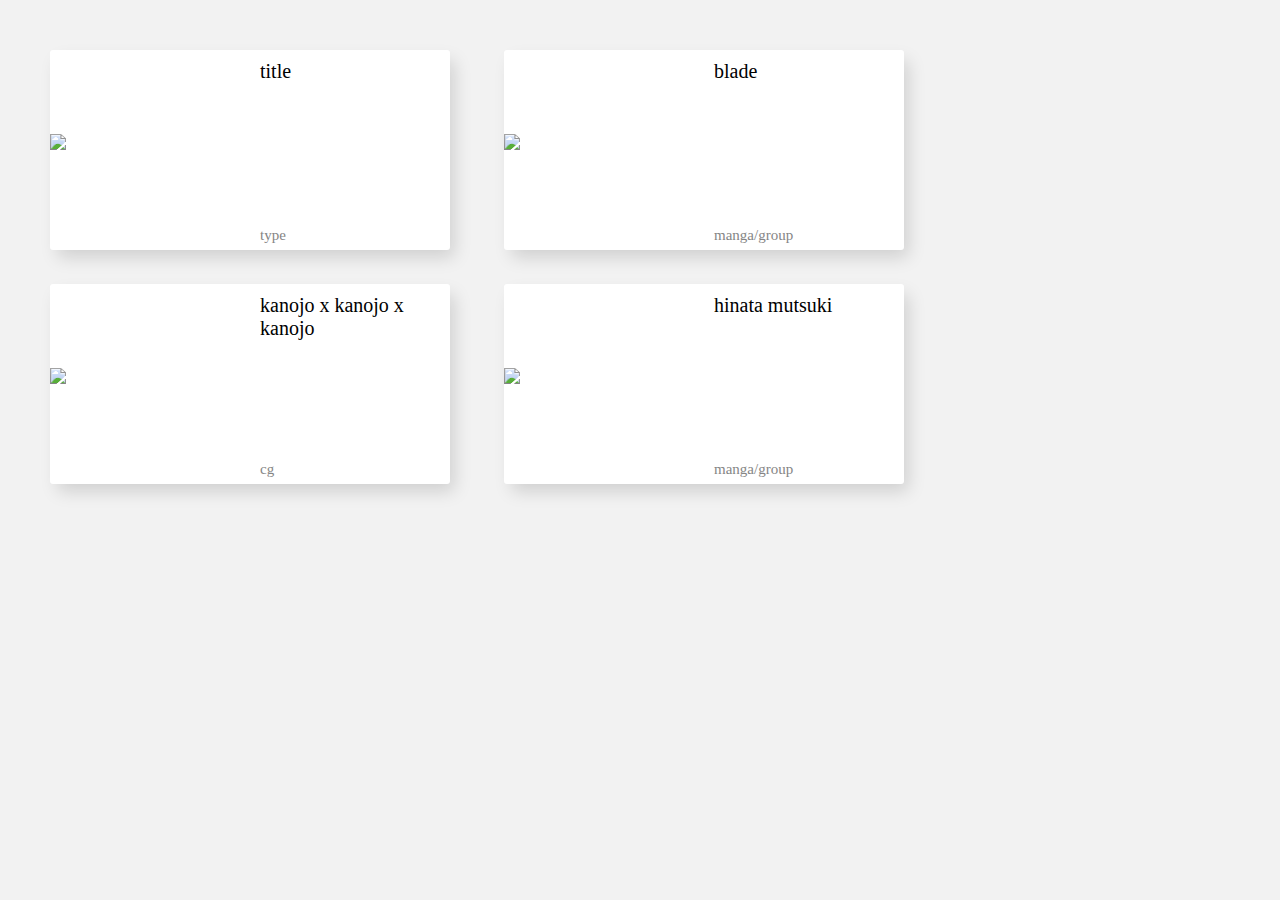
==== output.html @ fa7bd642 "+rawdata parsing,fixed html output" ====
<!doctype html>

<html>

  <head>
    <meta charset="UTF-8">

    <link rel="stylesheet" type="text/css" href="style.css">
    <script src="main.js"></script>
  </head>
  
  <body>
<a href="link">
  <div class="entry-box">
    <div class="img-box">
      <img src="cover">
    </div>
    
    <div class="info-box">
      <p class="tags">tags</p>
      <p class="title">title</p>
      <p class="type">type</p>
    </div>
  </div>
</a>
<a href="https://nhentai.net/artist/blade/">
  <div class="entry-box">
    <div class="img-box">
      <img src="http://i.imgur.com/dED62WQ.jpg">
    </div>
    
    <div class="info-box">
      <p class="tags"></p>
      <p class="title">blade</p>
      <p class="type">manga/group</p>
    </div>
  </div>
</a>
<a href="https://hitomi.la/galleries/874719.html">
  <div class="entry-box">
    <div class="img-box">
      <img src="http://i.imgur.com/G0q4z8g.jpg">
    </div>
    
    <div class="info-box">
      <p class="tags"></p>
      <p class="title">kanojo x kanojo x kanojo</p>
      <p class="type">cg</p>
    </div>
  </div>
</a>
<a href="https://nhentai.net/artist/hinata-mutsuki/">
  <div class="entry-box">
    <div class="img-box">
      <img src="http://i.imgur.com/T3BAdKh.jpg">
    </div>
    
    <div class="info-box">
      <p class="tags"></p>
      <p class="title">hinata mutsuki</p>
      <p class="type">manga/group</p>
    </div>
  </div>
</a>
  </body>
  
<html>
---- style.css ----
@charset "UTF-8";

body
{
    margin: 50px;
    background-color: #f2f2f2;
    font-family: "Hiragino Kaku Gothic Pro";
}

p
{
    margin: 0;
}

a
{
    text-decoration: none;
    color: black;
}

.entry-box
{
    display: inline-block;
    width: 400px;
    height: 200px;
    font-size: 0;
    background-color: white;
    border-radius: 3px;
    overflow: hidden;
    box-shadow: 6px 9px 18px -2px rgba(0,0,0,0.15);
    margin-right: 50px;
    margin-bottom: 30px;
}

.entry-box > div
{
    display: inline-block;
    vertical-align: top;
    width: 200px;
    height: 200px;
    overflow: hidden;
}

.img-box
{
    line-height: 200px;
}

.img-box img
{
    height: 100%;
}

.img-box img.wide
{
    display: inline-block;
    vertical-align: middle;
    height: auto;
    width: 100%;    
}

.info-box
{
    position: relative;
}

.info-box p
{
    vertical-align: top;
    width: 100%;
    color: black;
    box-sizing: border-box;
    overflow: auto;
    padding-left: 10px;
}

.info-box p.tags,.info-box p.title
{
    height: 170px;
    font-size: 20px;
    padding: 10px;
}

.info-box p.tags
{
    position: absolute;
    color: #858585;
    opacity: 0;
    z-index: -1;
}

.info-box p.tags.tagmode
{
    opacity: 1;
    z-index: 10;
}

.info-box p.title.tagmode
{
    opacity: 0;
    z-index: -10;
}

.info-box p.type
{
    height: 30px;
    vertical-align: middle;
    line-height: 30px;
    color: #858585;
    font-size: 15px;
    user-select: none;
}
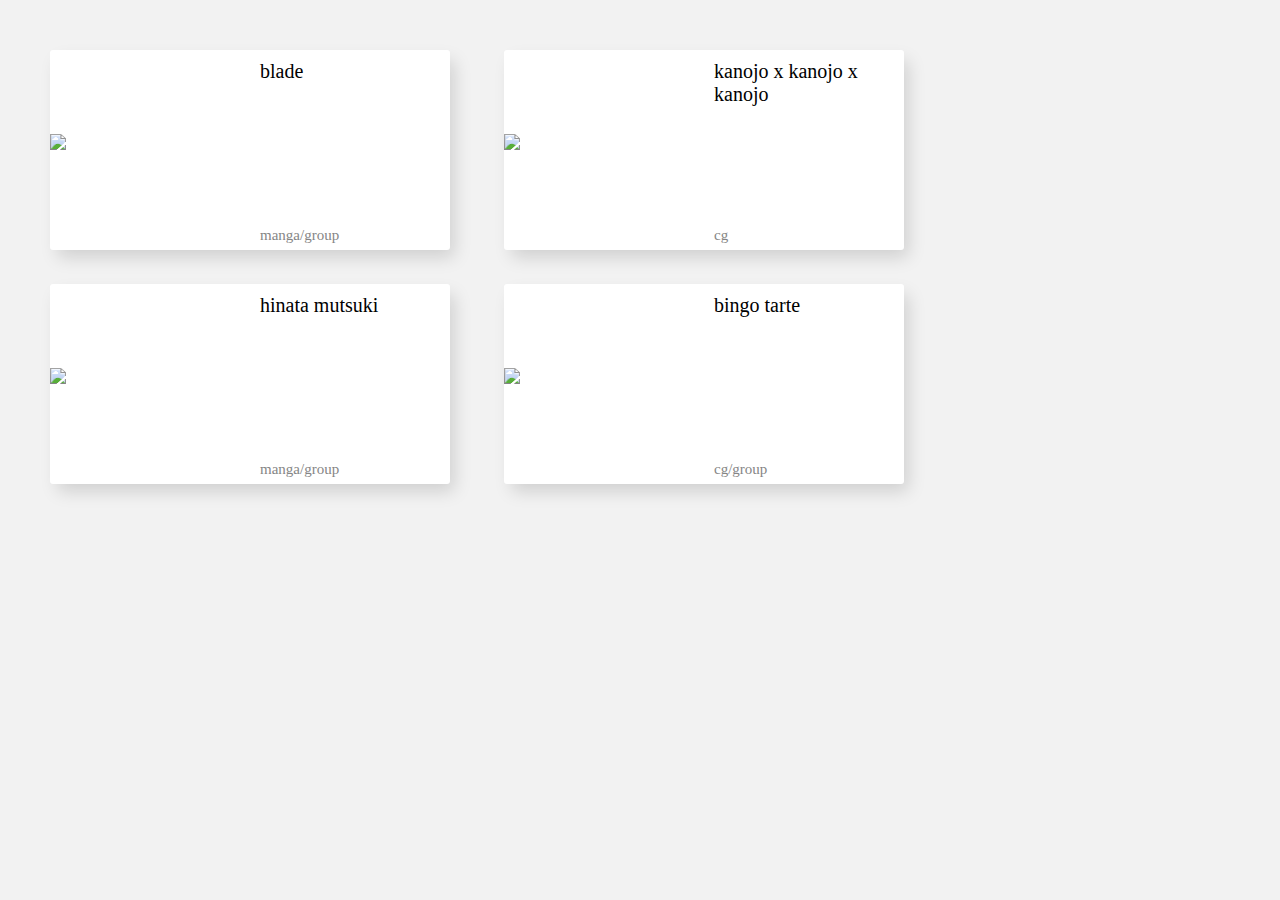
==== commit afa70fe3: "split files added simple tagging system" ====
--- a/output.html
+++ b/output.html
@@ -11,19 +11,6 @@
   </head>
   
   <body>
-<a href="link">
-  <div class="entry-box">
-    <div class="img-box">
-      <img src="cover">
-    </div>
-    
-    <div class="info-box">
-      <p class="tags">tags</p>
-      <p class="title">title</p>
-      <p class="type">type</p>
-    </div>
-  </div>
-</a>
 <a href="https://nhentai.net/artist/blade/">
   <div class="entry-box">
     <div class="img-box">
@@ -63,6 +50,19 @@
     </div>
   </div>
 </a>
+<a href="https://hitomi.la/group/bingo%20tarte-all-1.html">
+  <div class="entry-box">
+    <div class="img-box">
+      <img src="http://i.imgur.com/KKmH4Lo.jpg">
+    </div>
+    
+    <div class="info-box">
+      <p class="tags"></p>
+      <p class="title">bingo tarte</p>
+      <p class="type">cg/group</p>
+    </div>
+  </div>
+</a>
   </body>
   
 <html>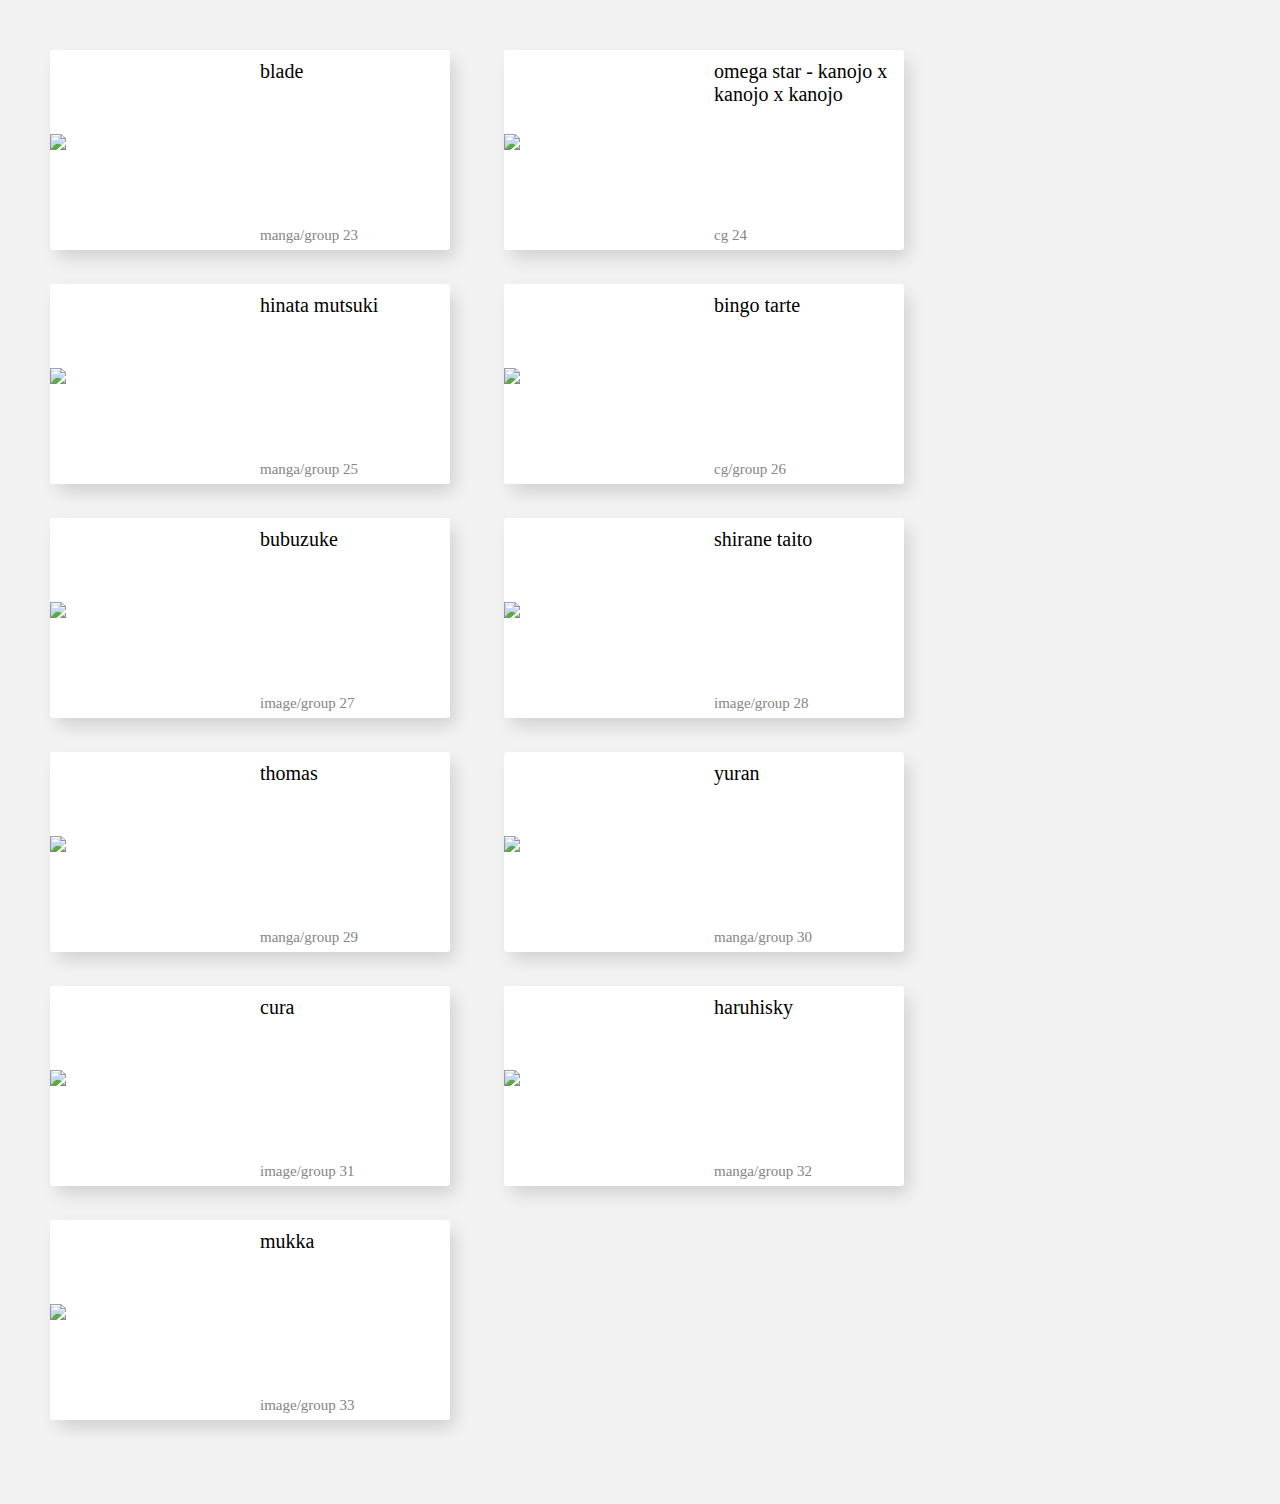
==== commit 4541480d: "and tag lookup system" ====
--- a/output.html
+++ b/output.html
@@ -18,9 +18,9 @@
     </div>
     
     <div class="info-box">
-      <p class="tags"></p>
+      <p class="tags">loli,double,anal,tentacle</p>
       <p class="title">blade</p>
-      <p class="type">manga/group</p>
+      <p class="type">manga/group 23</p>
     </div>
   </div>
 </a>
@@ -31,9 +31,9 @@
     </div>
     
     <div class="info-box">
-      <p class="tags"></p>
-      <p class="title">kanojo x kanojo x kanojo</p>
-      <p class="type">cg</p>
+      <p class="tags">anal,loli</p>
+      <p class="title">omega star - kanojo x kanojo x kanojo</p>
+      <p class="type">cg 24</p>
     </div>
   </div>
 </a>
@@ -44,9 +44,9 @@
     </div>
     
     <div class="info-box">
-      <p class="tags"></p>
+      <p class="tags">loli</p>
       <p class="title">hinata mutsuki</p>
-      <p class="type">manga/group</p>
+      <p class="type">manga/group 25</p>
     </div>
   </div>
 </a>
@@ -57,9 +57,100 @@
     </div>
     
     <div class="info-box">
-      <p class="tags"></p>
+      <p class="tags">group,double</p>
       <p class="title">bingo tarte</p>
-      <p class="type">cg/group</p>
+      <p class="type">cg/group 26</p>
+    </div>
+  </div>
+</a>
+<a href="https://chan.sankakucomplex.com/?tags=bubuzuke">
+  <div class="entry-box">
+    <div class="img-box">
+      <img src="http://i.imgur.com/MmaN0MN.jpg">
+    </div>
+    
+    <div class="info-box">
+      <p class="tags">group</p>
+      <p class="title">bubuzuke</p>
+      <p class="type">image/group 27</p>
+    </div>
+  </div>
+</a>
+<a href="https://chan.sankakucomplex.com/?tags=shirane_taito">
+  <div class="entry-box">
+    <div class="img-box">
+      <img src="http://i.imgur.com/kTtAgit.jpg">
+    </div>
+    
+    <div class="info-box">
+      <p class="tags">loli</p>
+      <p class="title">shirane taito</p>
+      <p class="type">image/group 28</p>
+    </div>
+  </div>
+</a>
+<a href="https://nhentai.net/artist/thomas/">
+  <div class="entry-box">
+    <div class="img-box">
+      <img src="http://i.imgur.com/z5NrZ25.jpg">
+    </div>
+    
+    <div class="info-box">
+      <p class="tags">group</p>
+      <p class="title">thomas</p>
+      <p class="type">manga/group 29</p>
+    </div>
+  </div>
+</a>
+<a href="https://nhentai.net/artist/yuran/">
+  <div class="entry-box">
+    <div class="img-box">
+      <img src="http://i.imgur.com/yhMuMXt.jpg">
+    </div>
+    
+    <div class="info-box">
+      <p class="tags">group,anal,loli,toys</p>
+      <p class="title">yuran</p>
+      <p class="type">manga/group 30</p>
+    </div>
+  </div>
+</a>
+<a href="https://chan.sankakucomplex.com/?tags=cura">
+  <div class="entry-box">
+    <div class="img-box">
+      <img src="http://i.imgur.com/DcgXVGF.jpg">
+    </div>
+    
+    <div class="info-box">
+      <p class="tags">official,loli,group,game</p>
+      <p class="title">cura</p>
+      <p class="type">image/group 31</p>
+    </div>
+  </div>
+</a>
+<a href="https://nhentai.net/artist/haruhisky/">
+  <div class="entry-box">
+    <div class="img-box">
+      <img src="http://i.imgur.com/LrF81ku.jpg">
+    </div>
+    
+    <div class="info-box">
+      <p class="tags">toys,anal</p>
+      <p class="title">haruhisky</p>
+      <p class="type">manga/group 32</p>
+    </div>
+  </div>
+</a>
+<a href="https://chan.sankakucomplex.com/?tags=mukka">
+  <div class="entry-box">
+    <div class="img-box">
+      <img src="http://i.imgur.com/jOulL9m.jpg">
+    </div>
+    
+    <div class="info-box">
+      <p class="tags">anal,big</p>
+      <p class="title">mukka</p>
+      <p class="type">image/group 33</p>
     </div>
   </div>
 </a>
--- a/style.css
+++ b/style.css
@@ -84,6 +84,7 @@
 .info-box p.tags
 {
     position: absolute;
+    word-break: break-all;
     color: #858585;
     opacity: 0;
     z-index: -1;
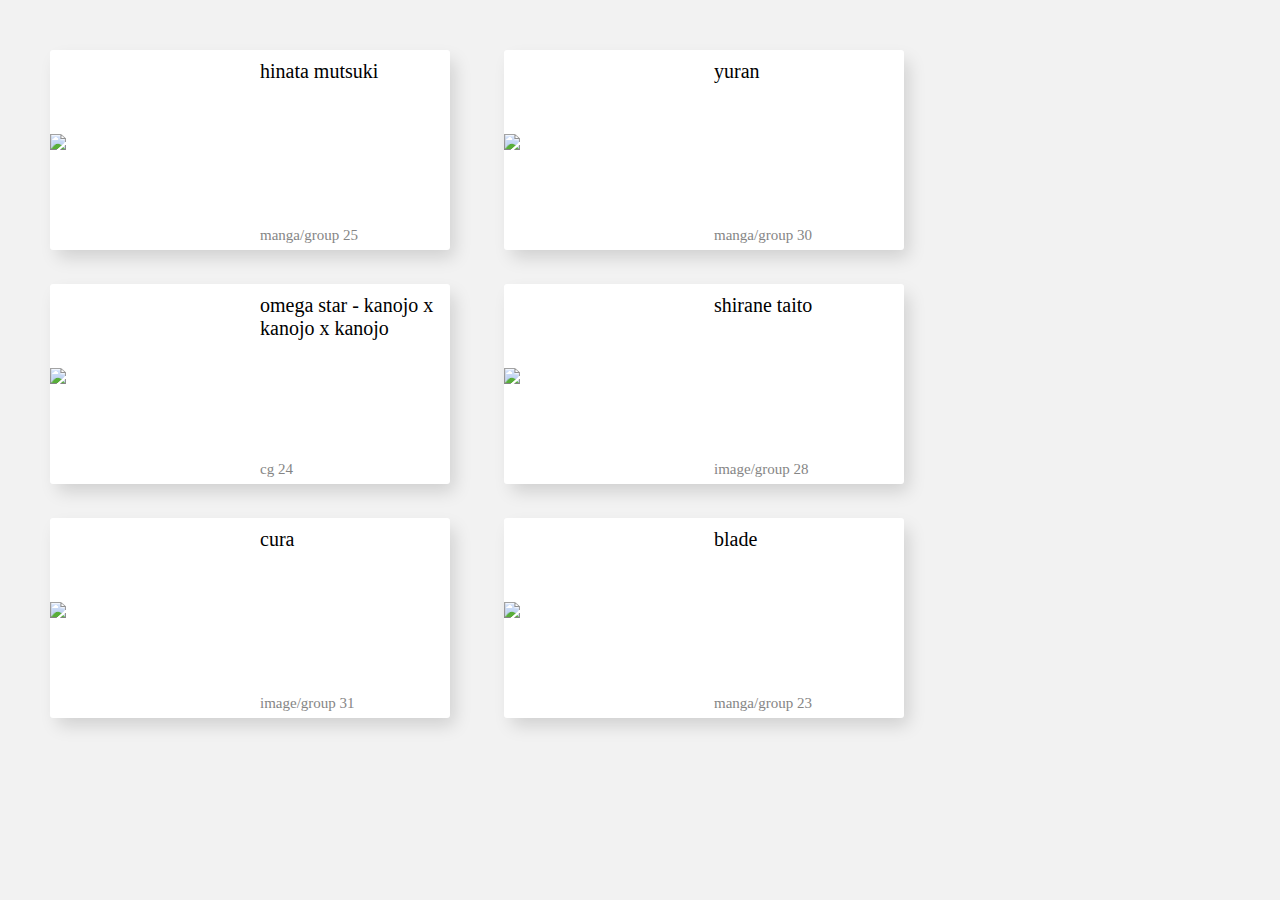
==== commit 520ad692: "implementing command ui" ====
--- a/output.html
+++ b/output.html
@@ -6,21 +6,34 @@
   <head>
     <meta charset="UTF-8">
 
-    <link rel="stylesheet" type="text/css" href="style.css">
-    <script src="main.js"></script>
+    <link rel="stylesheet" type="text/css" href="html_resource/style.css">
+    <script src="html_resource/main.js"></script>
   </head>
   
   <body>
-<a href="https://nhentai.net/artist/blade/">
+<a href="https://nhentai.net/artist/hinata-mutsuki/">
   <div class="entry-box">
     <div class="img-box">
-      <img src="http://i.imgur.com/dED62WQ.jpg">
+      <img src="http://i.imgur.com/T3BAdKh.jpg">
     </div>
     
     <div class="info-box">
-      <p class="tags">loli,double,anal,tentacle</p>
-      <p class="title">blade</p>
-      <p class="type">manga/group 23</p>
+      <p class="tags">loli</p>
+      <p class="title">hinata mutsuki</p>
+      <p class="type">manga/group 25</p>
+    </div>
+  </div>
+</a>
+<a href="https://nhentai.net/artist/yuran/">
+  <div class="entry-box">
+    <div class="img-box">
+      <img src="http://i.imgur.com/yhMuMXt.jpg">
+    </div>
+    
+    <div class="info-box">
+      <p class="tags">group,anal,loli,toys</p>
+      <p class="title">yuran</p>
+      <p class="type">manga/group 30</p>
     </div>
   </div>
 </a>
@@ -37,45 +50,6 @@
     </div>
   </div>
 </a>
-<a href="https://nhentai.net/artist/hinata-mutsuki/">
-  <div class="entry-box">
-    <div class="img-box">
-      <img src="http://i.imgur.com/T3BAdKh.jpg">
-    </div>
-    
-    <div class="info-box">
-      <p class="tags">loli</p>
-      <p class="title">hinata mutsuki</p>
-      <p class="type">manga/group 25</p>
-    </div>
-  </div>
-</a>
-<a href="https://hitomi.la/group/bingo%20tarte-all-1.html">
-  <div class="entry-box">
-    <div class="img-box">
-      <img src="http://i.imgur.com/KKmH4Lo.jpg">
-    </div>
-    
-    <div class="info-box">
-      <p class="tags">group,double</p>
-      <p class="title">bingo tarte</p>
-      <p class="type">cg/group 26</p>
-    </div>
-  </div>
-</a>
-<a href="https://chan.sankakucomplex.com/?tags=bubuzuke">
-  <div class="entry-box">
-    <div class="img-box">
-      <img src="http://i.imgur.com/MmaN0MN.jpg">
-    </div>
-    
-    <div class="info-box">
-      <p class="tags">group</p>
-      <p class="title">bubuzuke</p>
-      <p class="type">image/group 27</p>
-    </div>
-  </div>
-</a>
 <a href="https://chan.sankakucomplex.com/?tags=shirane_taito">
   <div class="entry-box">
     <div class="img-box">
@@ -86,32 +60,6 @@
       <p class="tags">loli</p>
       <p class="title">shirane taito</p>
       <p class="type">image/group 28</p>
-    </div>
-  </div>
-</a>
-<a href="https://nhentai.net/artist/thomas/">
-  <div class="entry-box">
-    <div class="img-box">
-      <img src="http://i.imgur.com/z5NrZ25.jpg">
-    </div>
-    
-    <div class="info-box">
-      <p class="tags">group</p>
-      <p class="title">thomas</p>
-      <p class="type">manga/group 29</p>
-    </div>
-  </div>
-</a>
-<a href="https://nhentai.net/artist/yuran/">
-  <div class="entry-box">
-    <div class="img-box">
-      <img src="http://i.imgur.com/yhMuMXt.jpg">
-    </div>
-    
-    <div class="info-box">
-      <p class="tags">group,anal,loli,toys</p>
-      <p class="title">yuran</p>
-      <p class="type">manga/group 30</p>
     </div>
   </div>
 </a>
@@ -128,29 +76,16 @@
     </div>
   </div>
 </a>
-<a href="https://nhentai.net/artist/haruhisky/">
+<a href="https://nhentai.net/artist/blade/">
   <div class="entry-box">
     <div class="img-box">
-      <img src="http://i.imgur.com/LrF81ku.jpg">
+      <img src="http://i.imgur.com/dED62WQ.jpg">
     </div>
     
     <div class="info-box">
-      <p class="tags">toys,anal</p>
-      <p class="title">haruhisky</p>
-      <p class="type">manga/group 32</p>
-    </div>
-  </div>
-</a>
-<a href="https://chan.sankakucomplex.com/?tags=mukka">
-  <div class="entry-box">
-    <div class="img-box">
-      <img src="http://i.imgur.com/jOulL9m.jpg">
-    </div>
-    
-    <div class="info-box">
-      <p class="tags">anal,big</p>
-      <p class="title">mukka</p>
-      <p class="type">image/group 33</p>
+      <p class="tags">loli,double,anal,tentacle</p>
+      <p class="title">blade</p>
+      <p class="type">manga/group 23</p>
     </div>
   </div>
 </a>
--- a/html_resource/style.css
+++ b/html_resource/style.css
@@ -0,0 +1,113 @@
+@charset "UTF-8";
+
+body
+{
+    margin: 50px;
+    background-color: #f2f2f2;
+    font-family: "Hiragino Kaku Gothic Pro";
+}
+
+p
+{
+    margin: 0;
+}
+
+a
+{
+    text-decoration: none;
+    color: black;
+}
+
+.entry-box
+{
+    display: inline-block;
+    width: 400px;
+    height: 200px;
+    font-size: 0;
+    background-color: white;
+    border-radius: 3px;
+    overflow: hidden;
+    box-shadow: 6px 9px 18px -2px rgba(0,0,0,0.15);
+    margin-right: 50px;
+    margin-bottom: 30px;
+}
+
+.entry-box > div
+{
+    display: inline-block;
+    vertical-align: top;
+    width: 200px;
+    height: 200px;
+    overflow: hidden;
+}
+
+.img-box
+{
+    line-height: 200px;
+}
+
+.img-box img
+{
+    height: 100%;
+}
+
+.img-box img.wide
+{
+    display: inline-block;
+    vertical-align: middle;
+    height: auto;
+    width: 100%;    
+}
+
+.info-box
+{
+    position: relative;
+}
+
+.info-box p
+{
+    vertical-align: top;
+    width: 100%;
+    color: black;
+    box-sizing: border-box;
+    overflow: auto;
+    padding-left: 10px;
+}
+
+.info-box p.tags,.info-box p.title
+{
+    height: 170px;
+    font-size: 20px;
+    padding: 10px;
+}
+
+.info-box p.tags
+{
+    position: absolute;
+    word-break: break-all;
+    color: #858585;
+    opacity: 0;
+    z-index: -1;
+}
+
+.info-box p.tags.tagmode
+{
+    opacity: 1;
+    z-index: 10;
+}
+
+.info-box p.title.tagmode
+{
+    opacity: 0;
+    z-index: -10;
+}
+
+.info-box p.type
+{
+    height: 30px;
+    vertical-align: middle;
+    line-height: 30px;
+    color: #858585;
+    font-size: 15px;
+    user-select: none;
+}
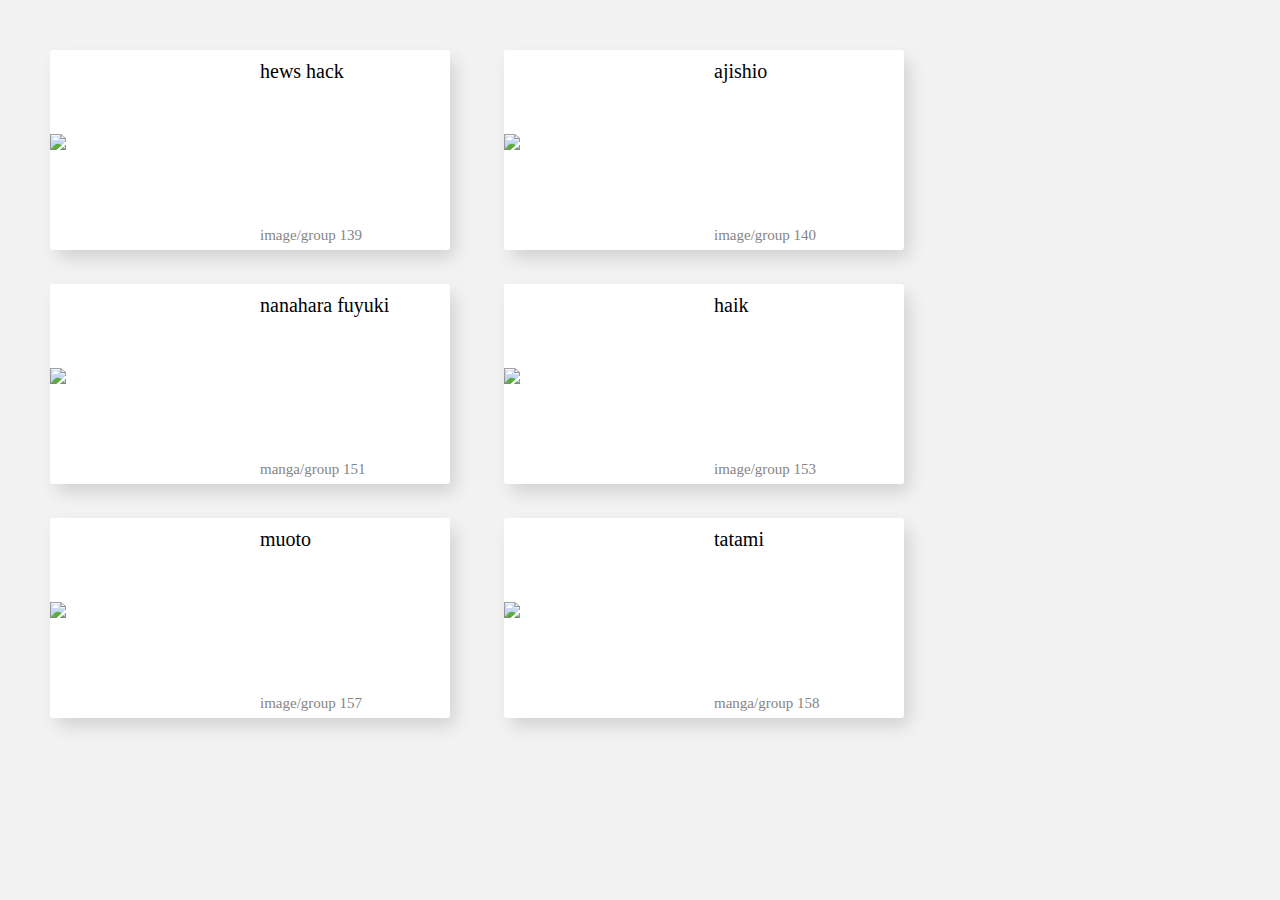
==== commit 83e39af7: "added more commands" ====
--- a/output.html
+++ b/output.html
@@ -11,81 +11,81 @@
   </head>
   
   <body>
-<a href="https://nhentai.net/artist/hinata-mutsuki/">
+<a href="https://chan.sankakucomplex.com/?tags=hews_hack">
   <div class="entry-box">
     <div class="img-box">
-      <img src="http://i.imgur.com/T3BAdKh.jpg">
+      <img src="http://i.imgur.com/ZcYWUKM.jpg">
     </div>
     
     <div class="info-box">
-      <p class="tags">loli</p>
-      <p class="title">hinata mutsuki</p>
-      <p class="type">manga/group 25</p>
+      <p class="tags">granblue</p>
+      <p class="title">hews hack</p>
+      <p class="type">image/group 139</p>
     </div>
   </div>
 </a>
-<a href="https://nhentai.net/artist/yuran/">
+<a href="https://chan.sankakucomplex.com/?tags=ajishio">
   <div class="entry-box">
     <div class="img-box">
-      <img src="http://i.imgur.com/yhMuMXt.jpg">
+      <img src="http://i.imgur.com/2tWiUWU.jpg">
     </div>
     
     <div class="info-box">
-      <p class="tags">group,anal,loli,toys</p>
-      <p class="title">yuran</p>
-      <p class="type">manga/group 30</p>
+      <p class="tags">granblue</p>
+      <p class="title">ajishio</p>
+      <p class="type">image/group 140</p>
     </div>
   </div>
 </a>
-<a href="https://hitomi.la/galleries/874719.html">
+<a href="https://nhentai.net/artist/nanahara-fuyuki/">
   <div class="entry-box">
     <div class="img-box">
-      <img src="http://i.imgur.com/G0q4z8g.jpg">
+      <img src="http://i.imgur.com/2bAvrSP.jpg">
     </div>
     
     <div class="info-box">
-      <p class="tags">anal,loli</p>
-      <p class="title">omega star - kanojo x kanojo x kanojo</p>
-      <p class="type">cg 24</p>
+      <p class="tags">group,anal,granblue,double</p>
+      <p class="title">nanahara fuyuki</p>
+      <p class="type">manga/group 151</p>
     </div>
   </div>
 </a>
-<a href="https://chan.sankakucomplex.com/?tags=shirane_taito">
+<a href="https://chan.sankakucomplex.com/?tags=haik">
   <div class="entry-box">
     <div class="img-box">
-      <img src="http://i.imgur.com/kTtAgit.jpg">
+      <img src="http://i.imgur.com/u1WGqHG.jpg">
     </div>
     
     <div class="info-box">
-      <p class="tags">loli</p>
-      <p class="title">shirane taito</p>
-      <p class="type">image/group 28</p>
+      <p class="tags">granblue</p>
+      <p class="title">haik</p>
+      <p class="type">image/group 153</p>
     </div>
   </div>
 </a>
-<a href="https://chan.sankakucomplex.com/?tags=cura">
+<a href="https://chan.sankakucomplex.com/?tags=muoto">
   <div class="entry-box">
     <div class="img-box">
-      <img src="http://i.imgur.com/DcgXVGF.jpg">
+      <img src="http://i.imgur.com/xYnL6j8.jpg">
     </div>
     
     <div class="info-box">
-      <p class="tags">official,loli,group,game</p>
-      <p class="title">cura</p>
-      <p class="type">image/group 31</p>
+      <p class="tags">loli,granblue</p>
+      <p class="title">muoto</p>
+      <p class="type">image/group 157</p>
     </div>
   </div>
 </a>
-<a href="https://nhentai.net/artist/blade/">
+<a href="https://nhentai.net/artist/tatami/">
   <div class="entry-box">
     <div class="img-box">
-      <img src="http://i.imgur.com/dED62WQ.jpg">
+      <img src="http://i.imgur.com/cyekiQN.jpg">
     </div>
     
     <div class="info-box">
-      <p class="tags">loli,double,anal,tentacle</p>
-      <p class="title">blade</p>
-      <p class="type">manga/group 23</p>
+      <p class="tags">granblue,group,anal</p>
+      <p class="title">tatami</p>
+      <p class="type">manga/group 158</p>
     </div>
   </div>
 </a>
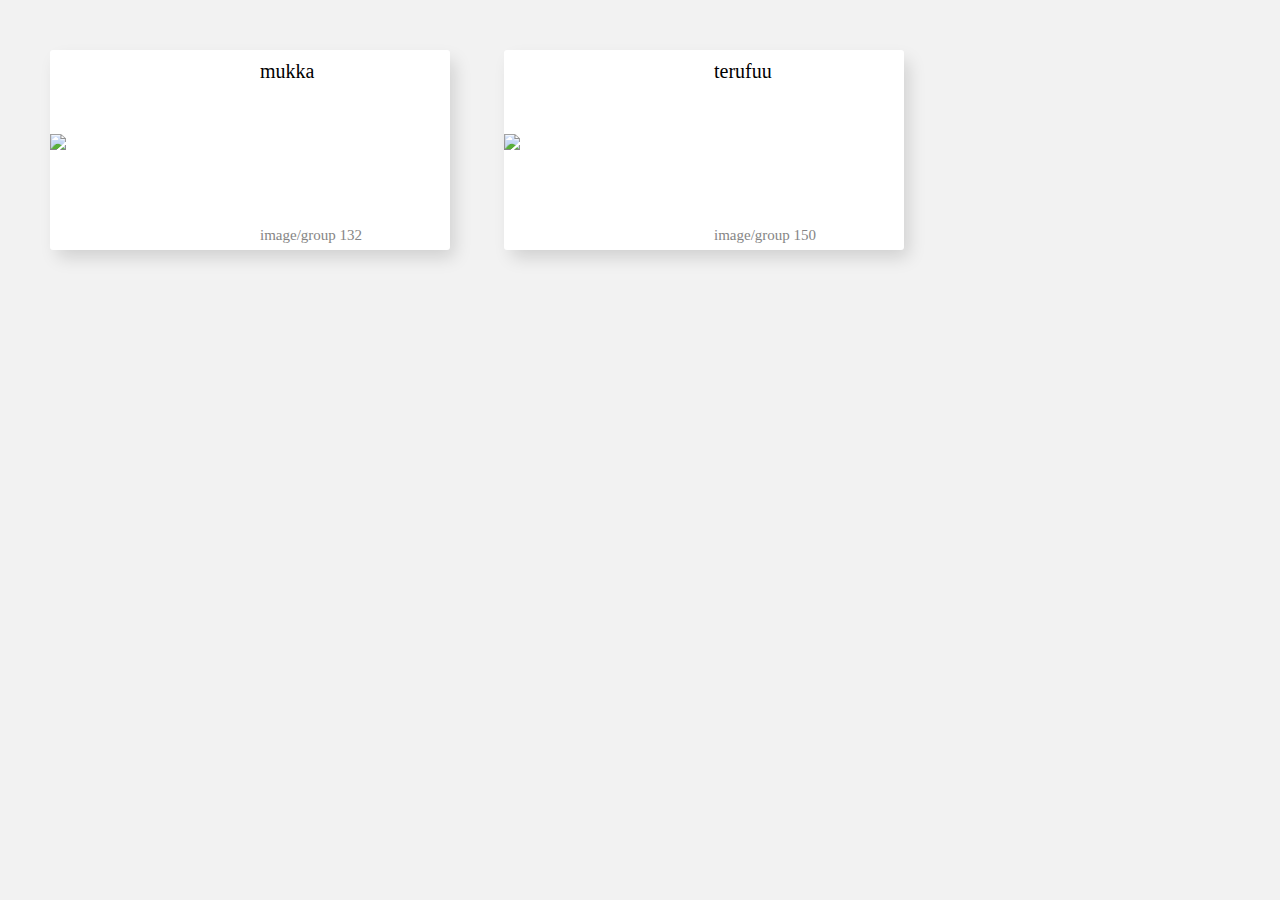
==== commit 7e160c29: "fixed tag add" ====
--- a/output.html
+++ b/output.html
@@ -11,81 +11,29 @@
   </head>
   
   <body>
-<a href="https://chan.sankakucomplex.com/?tags=hews_hack">
+<a href="https://chan.sankakucomplex.com/?tags=mukka">
   <div class="entry-box">
     <div class="img-box">
-      <img src="http://i.imgur.com/ZcYWUKM.jpg">
+      <img src="http://i.imgur.com/jOulL9m.jpg">
     </div>
     
     <div class="info-box">
-      <p class="tags">granblue</p>
-      <p class="title">hews hack</p>
-      <p class="type">image/group 139</p>
+      <p class="tags">anal,big</p>
+      <p class="title">mukka</p>
+      <p class="type">image/group 132</p>
     </div>
   </div>
 </a>
-<a href="https://chan.sankakucomplex.com/?tags=ajishio">
+<a href="https://chan.sankakucomplex.com/?tags=terufuu">
   <div class="entry-box">
     <div class="img-box">
-      <img src="http://i.imgur.com/2tWiUWU.jpg">
+      <img src="http://i.imgur.com/t2DzAhe.jpg">
     </div>
     
     <div class="info-box">
-      <p class="tags">granblue</p>
-      <p class="title">ajishio</p>
-      <p class="type">image/group 140</p>
-    </div>
-  </div>
-</a>
-<a href="https://nhentai.net/artist/nanahara-fuyuki/">
-  <div class="entry-box">
-    <div class="img-box">
-      <img src="http://i.imgur.com/2bAvrSP.jpg">
-    </div>
-    
-    <div class="info-box">
-      <p class="tags">group,anal,granblue,double</p>
-      <p class="title">nanahara fuyuki</p>
-      <p class="type">manga/group 151</p>
-    </div>
-  </div>
-</a>
-<a href="https://chan.sankakucomplex.com/?tags=haik">
-  <div class="entry-box">
-    <div class="img-box">
-      <img src="http://i.imgur.com/u1WGqHG.jpg">
-    </div>
-    
-    <div class="info-box">
-      <p class="tags">granblue</p>
-      <p class="title">haik</p>
-      <p class="type">image/group 153</p>
-    </div>
-  </div>
-</a>
-<a href="https://chan.sankakucomplex.com/?tags=muoto">
-  <div class="entry-box">
-    <div class="img-box">
-      <img src="http://i.imgur.com/xYnL6j8.jpg">
-    </div>
-    
-    <div class="info-box">
-      <p class="tags">loli,granblue</p>
-      <p class="title">muoto</p>
-      <p class="type">image/group 157</p>
-    </div>
-  </div>
-</a>
-<a href="https://nhentai.net/artist/tatami/">
-  <div class="entry-box">
-    <div class="img-box">
-      <img src="http://i.imgur.com/cyekiQN.jpg">
-    </div>
-    
-    <div class="info-box">
-      <p class="tags">granblue,group,anal</p>
-      <p class="title">tatami</p>
-      <p class="type">manga/group 158</p>
+      <p class="tags">group,big</p>
+      <p class="title">terufuu</p>
+      <p class="type">image/group 150</p>
     </div>
   </div>
 </a>
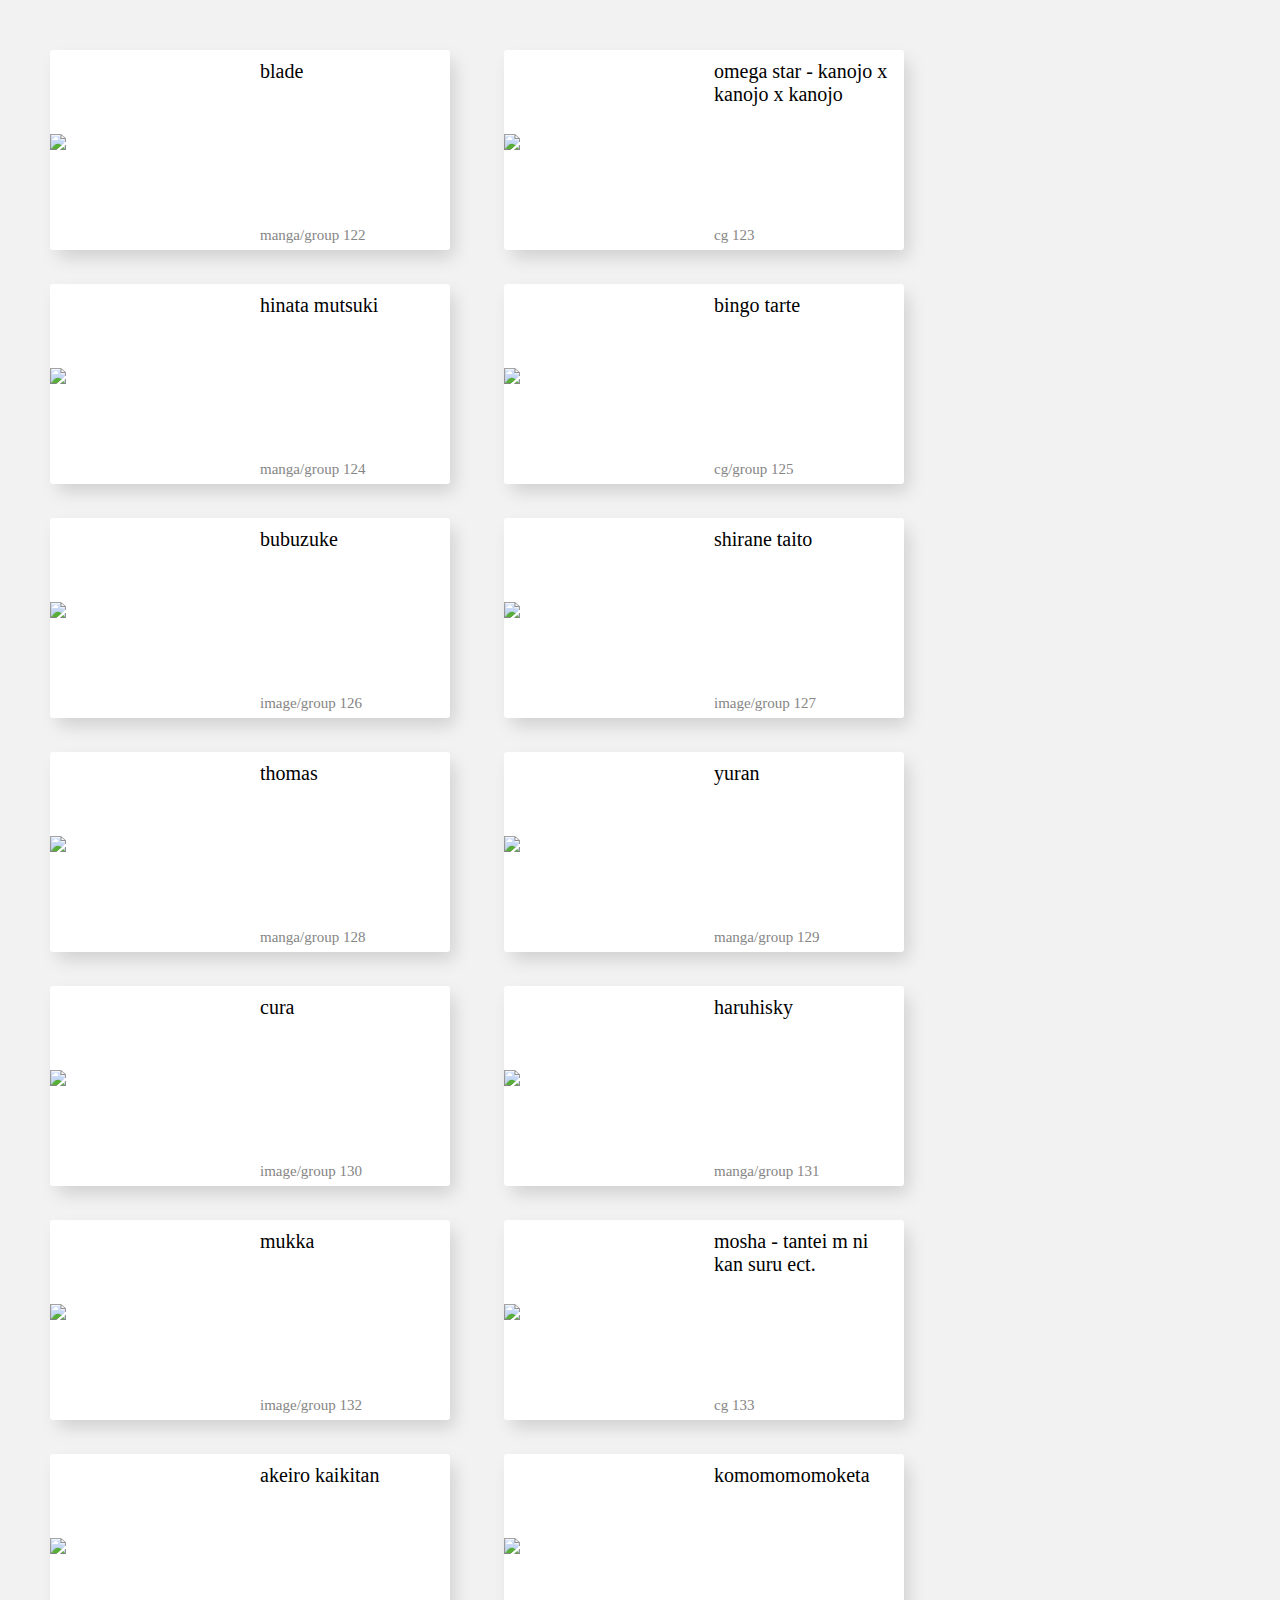
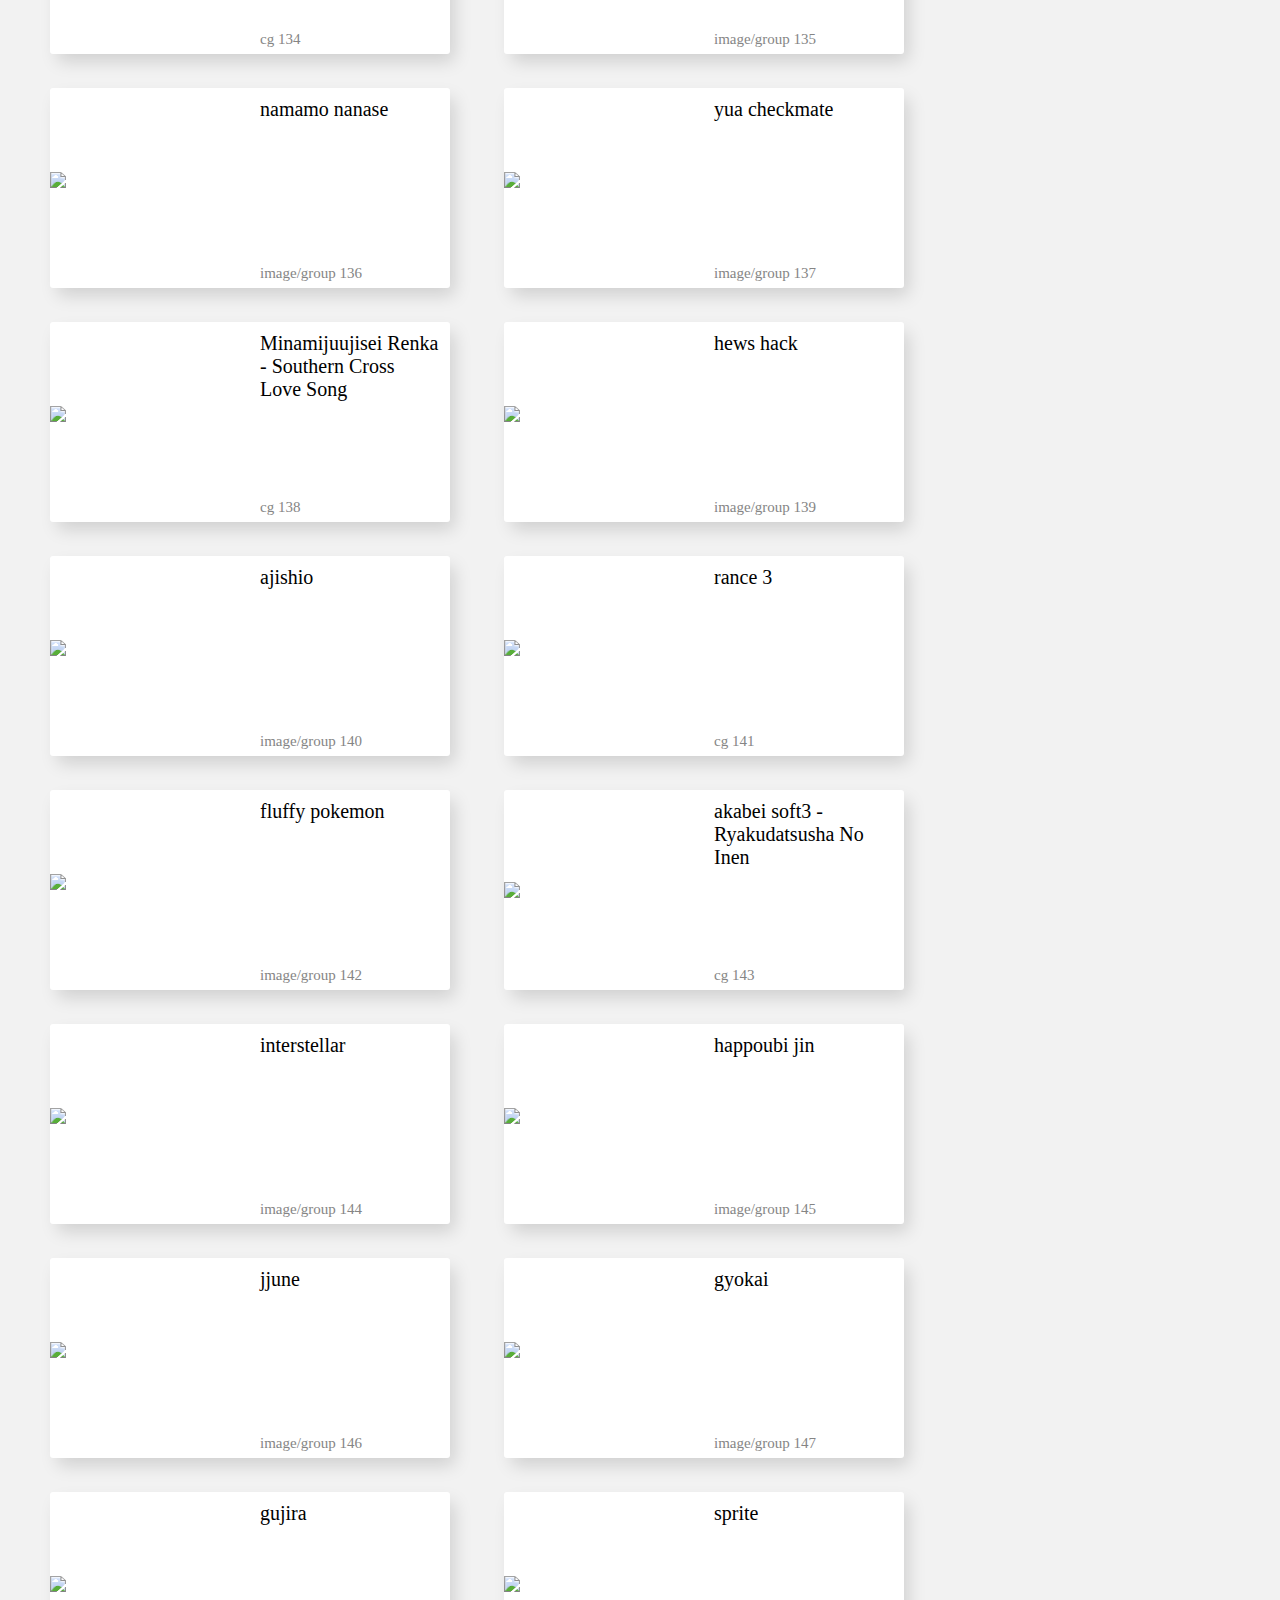
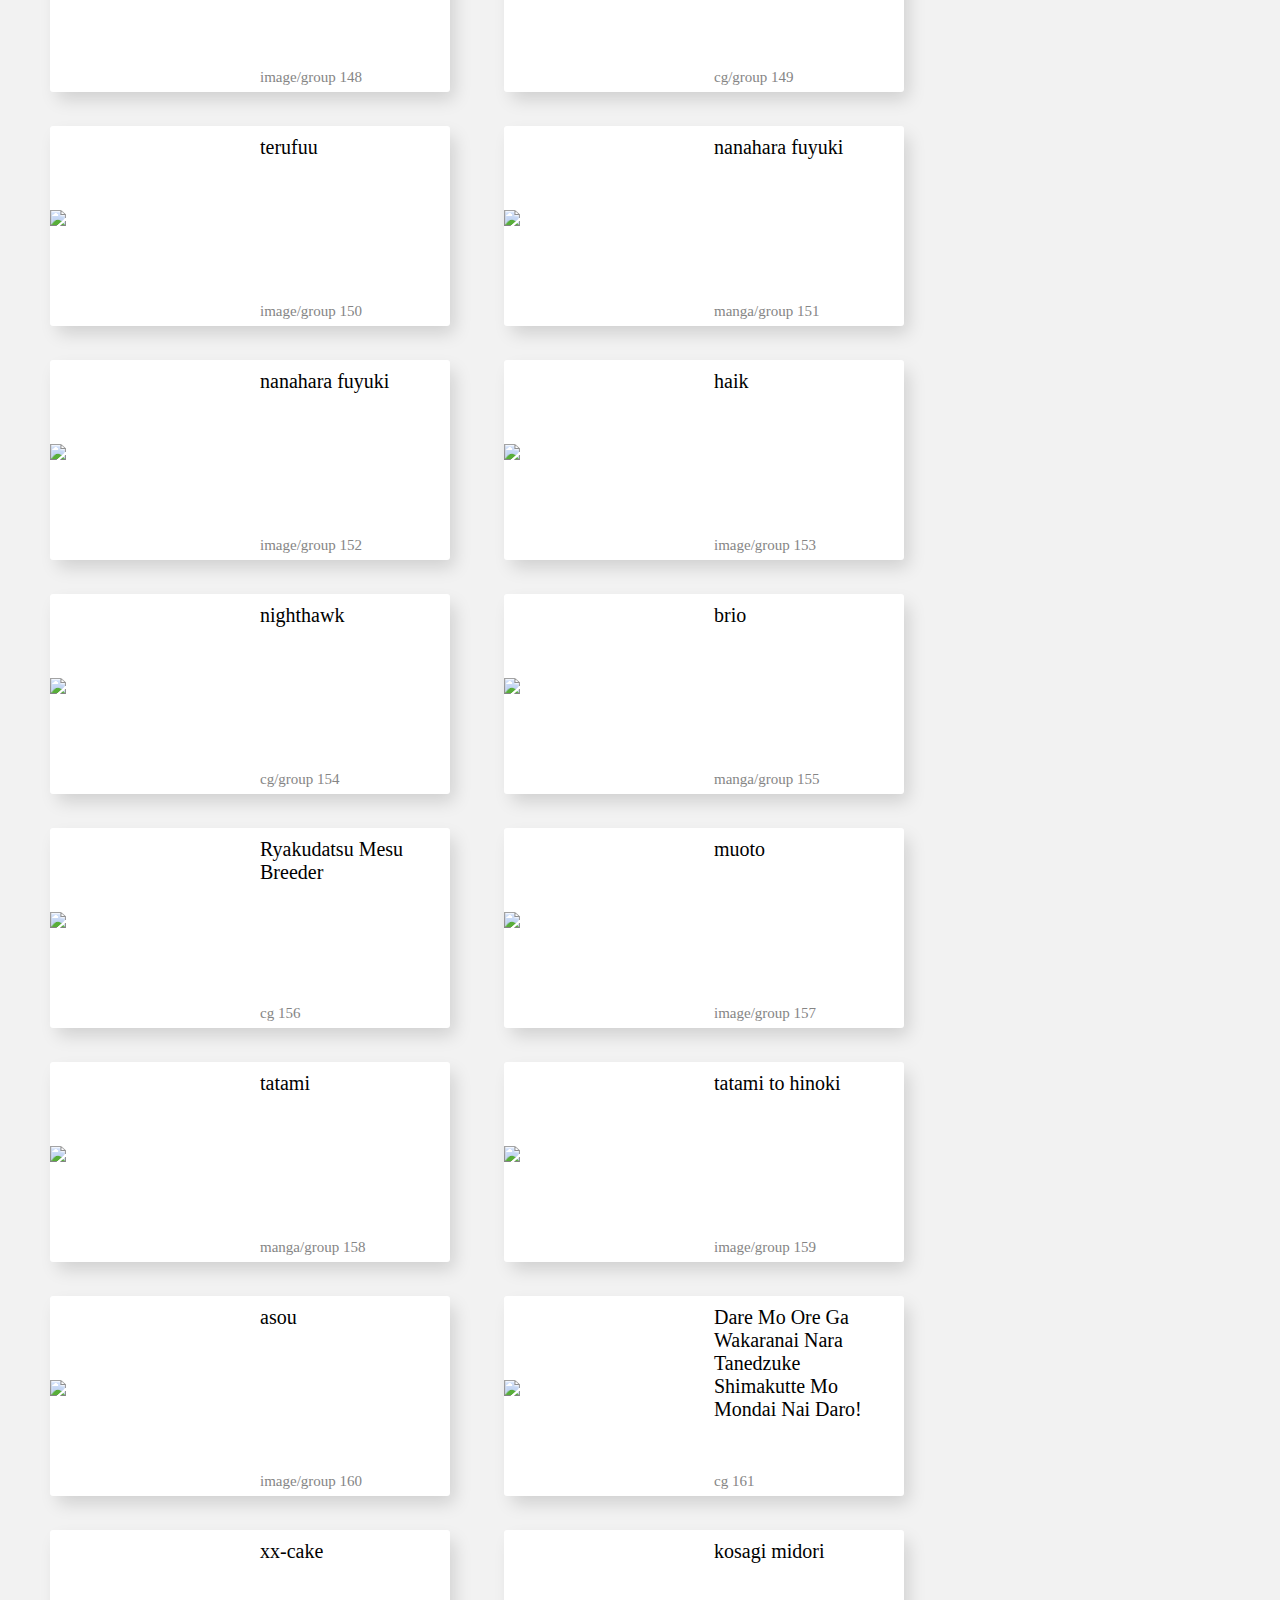
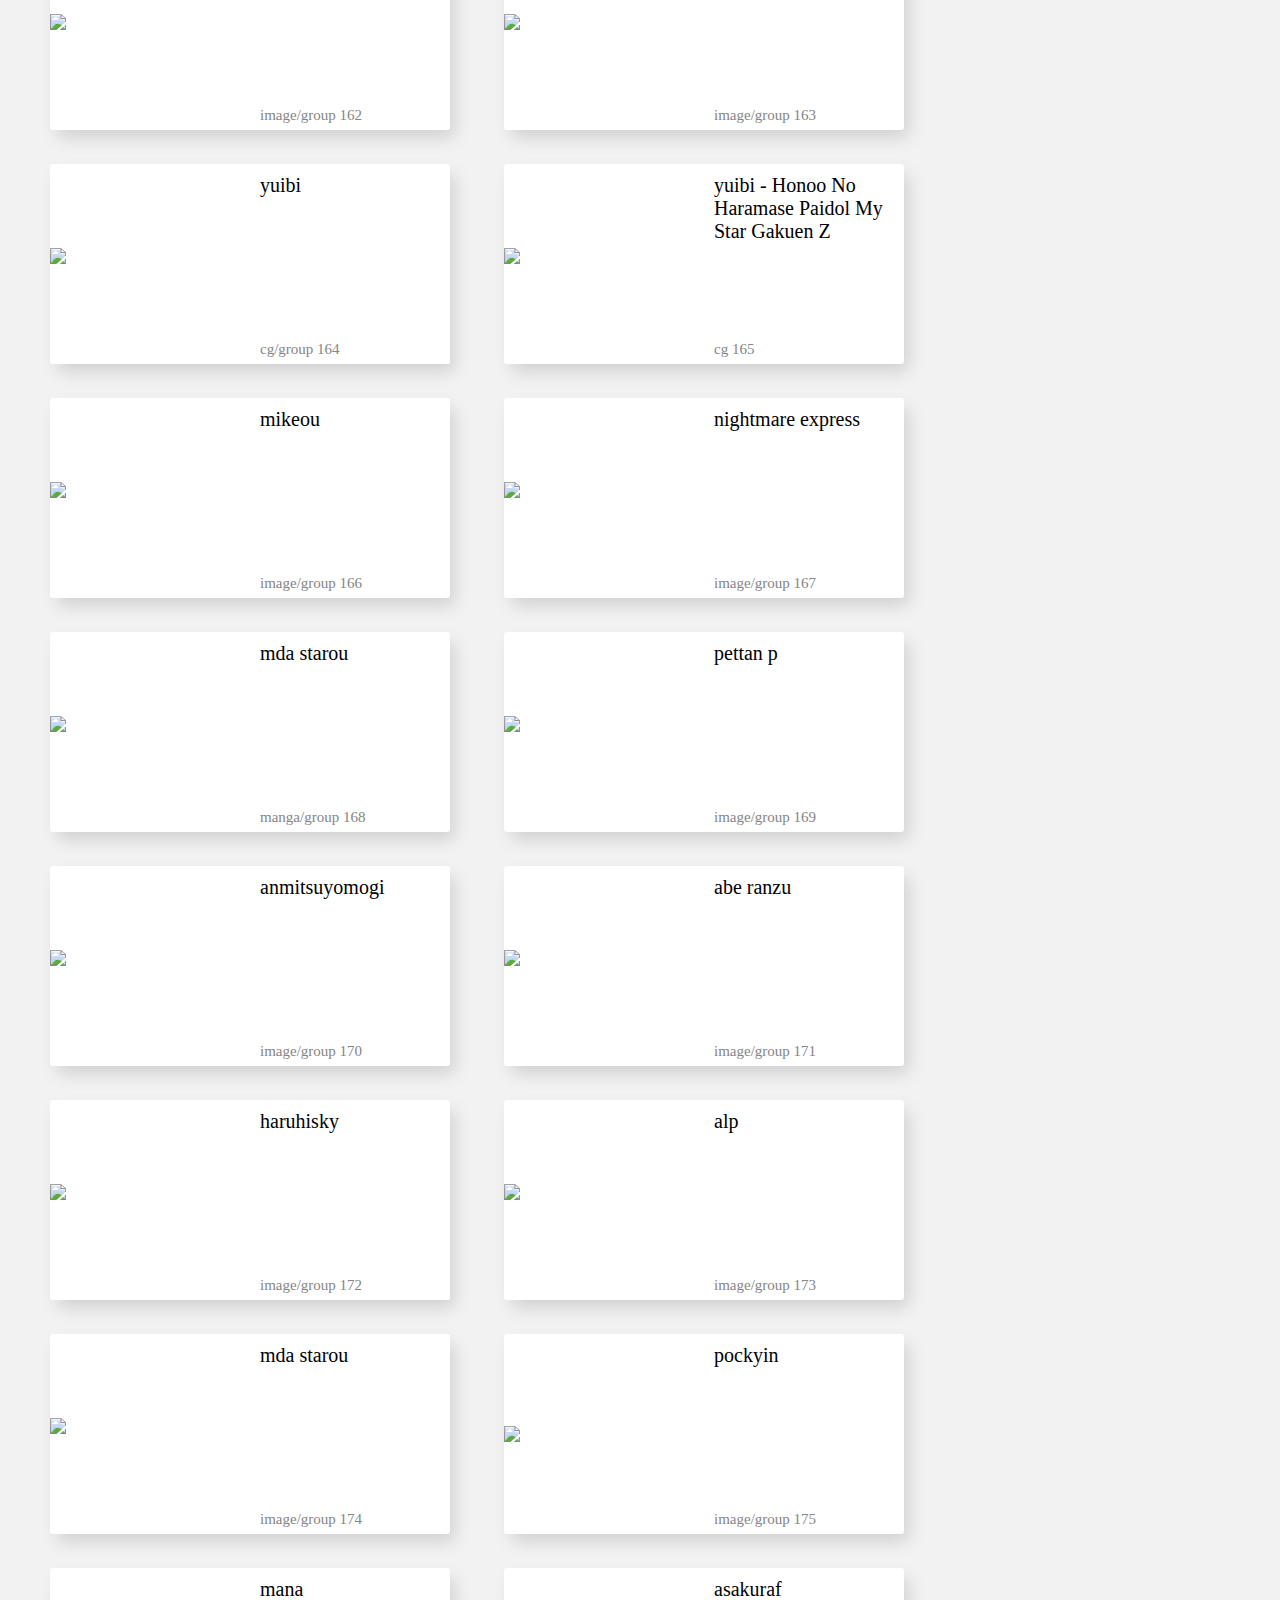
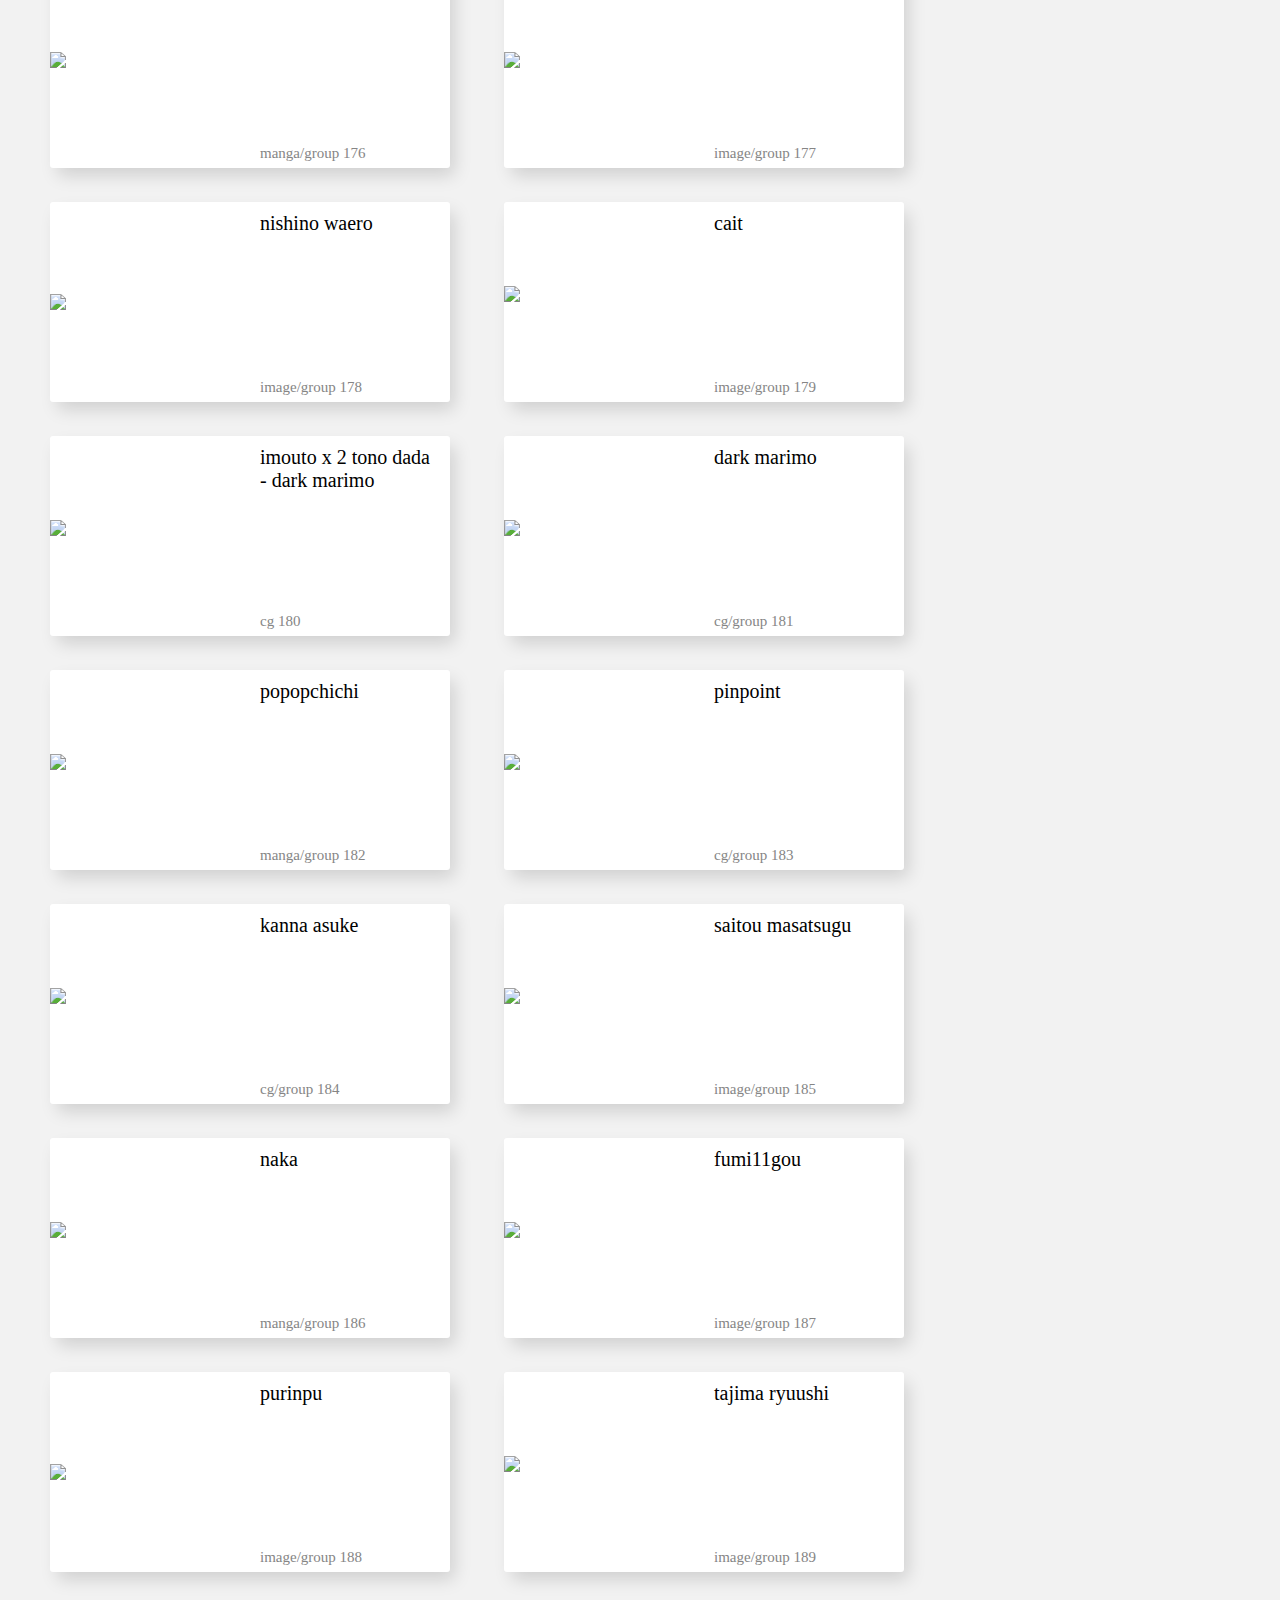
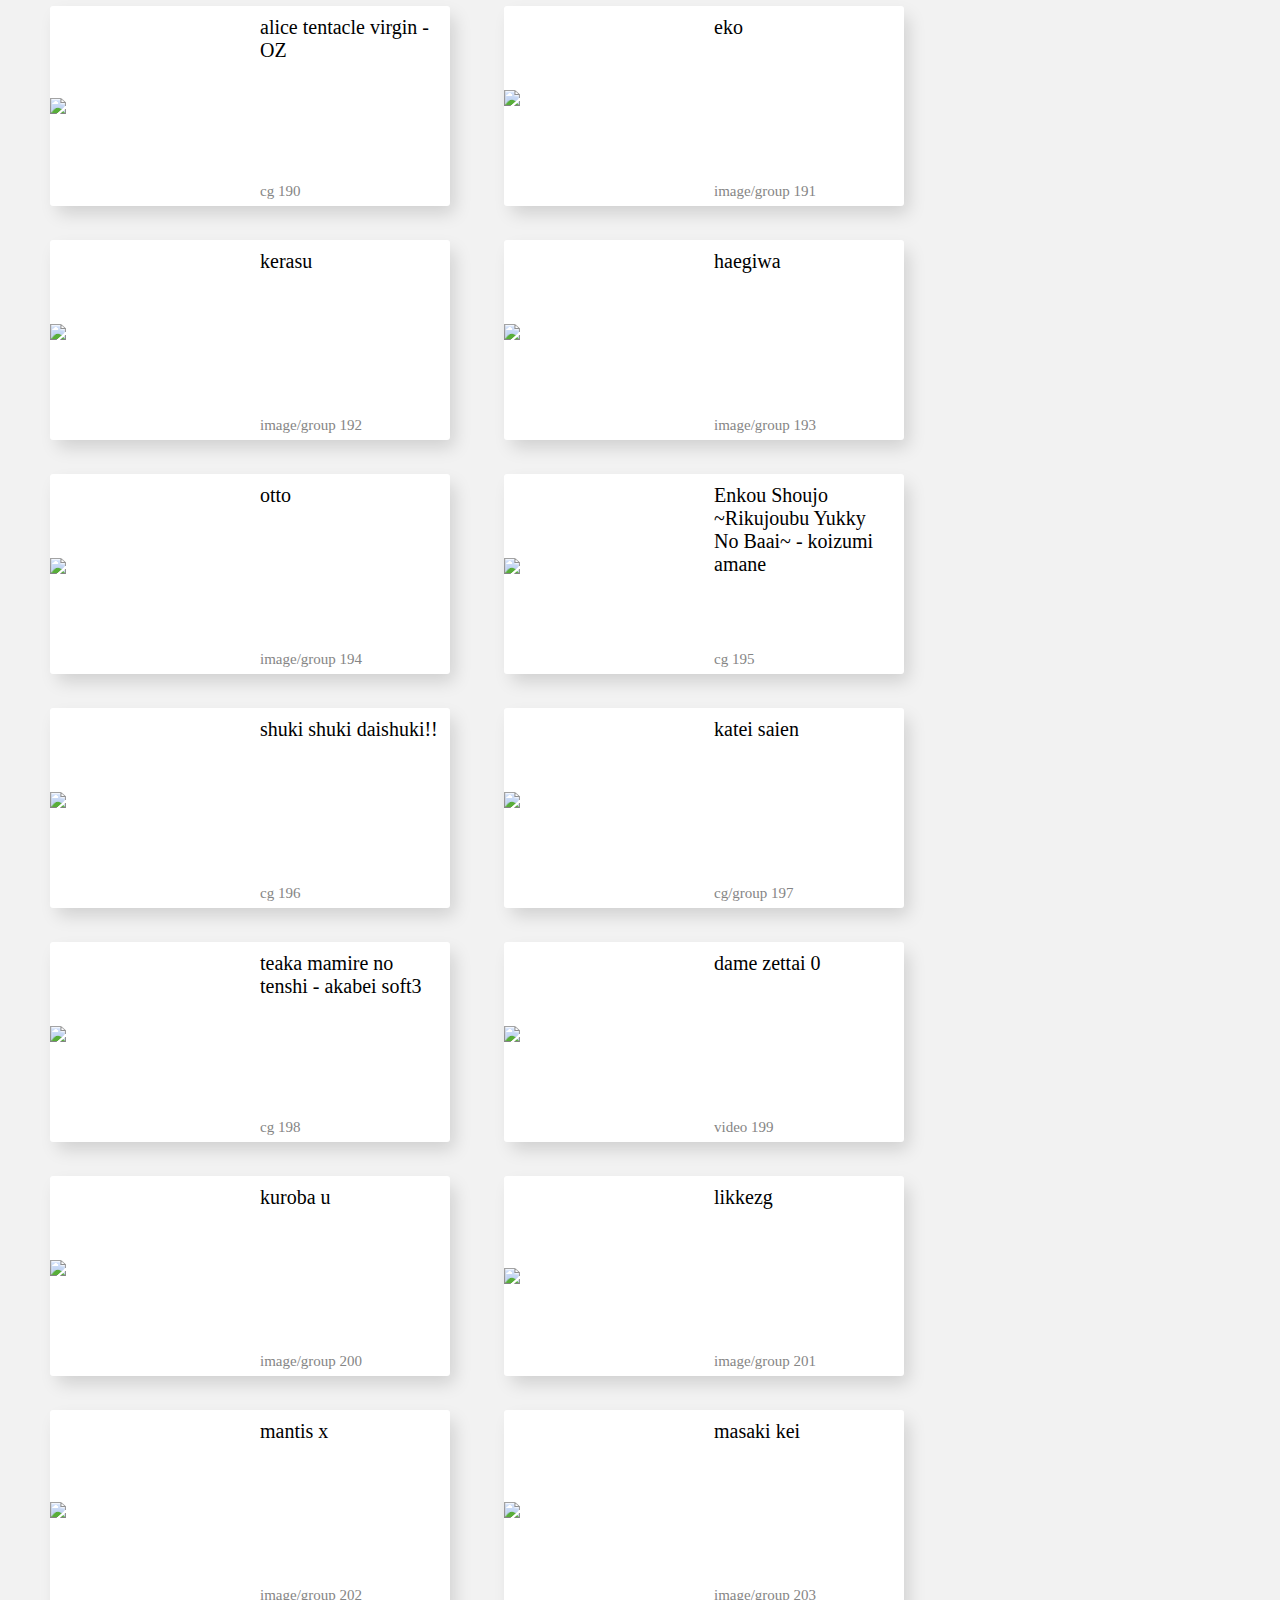
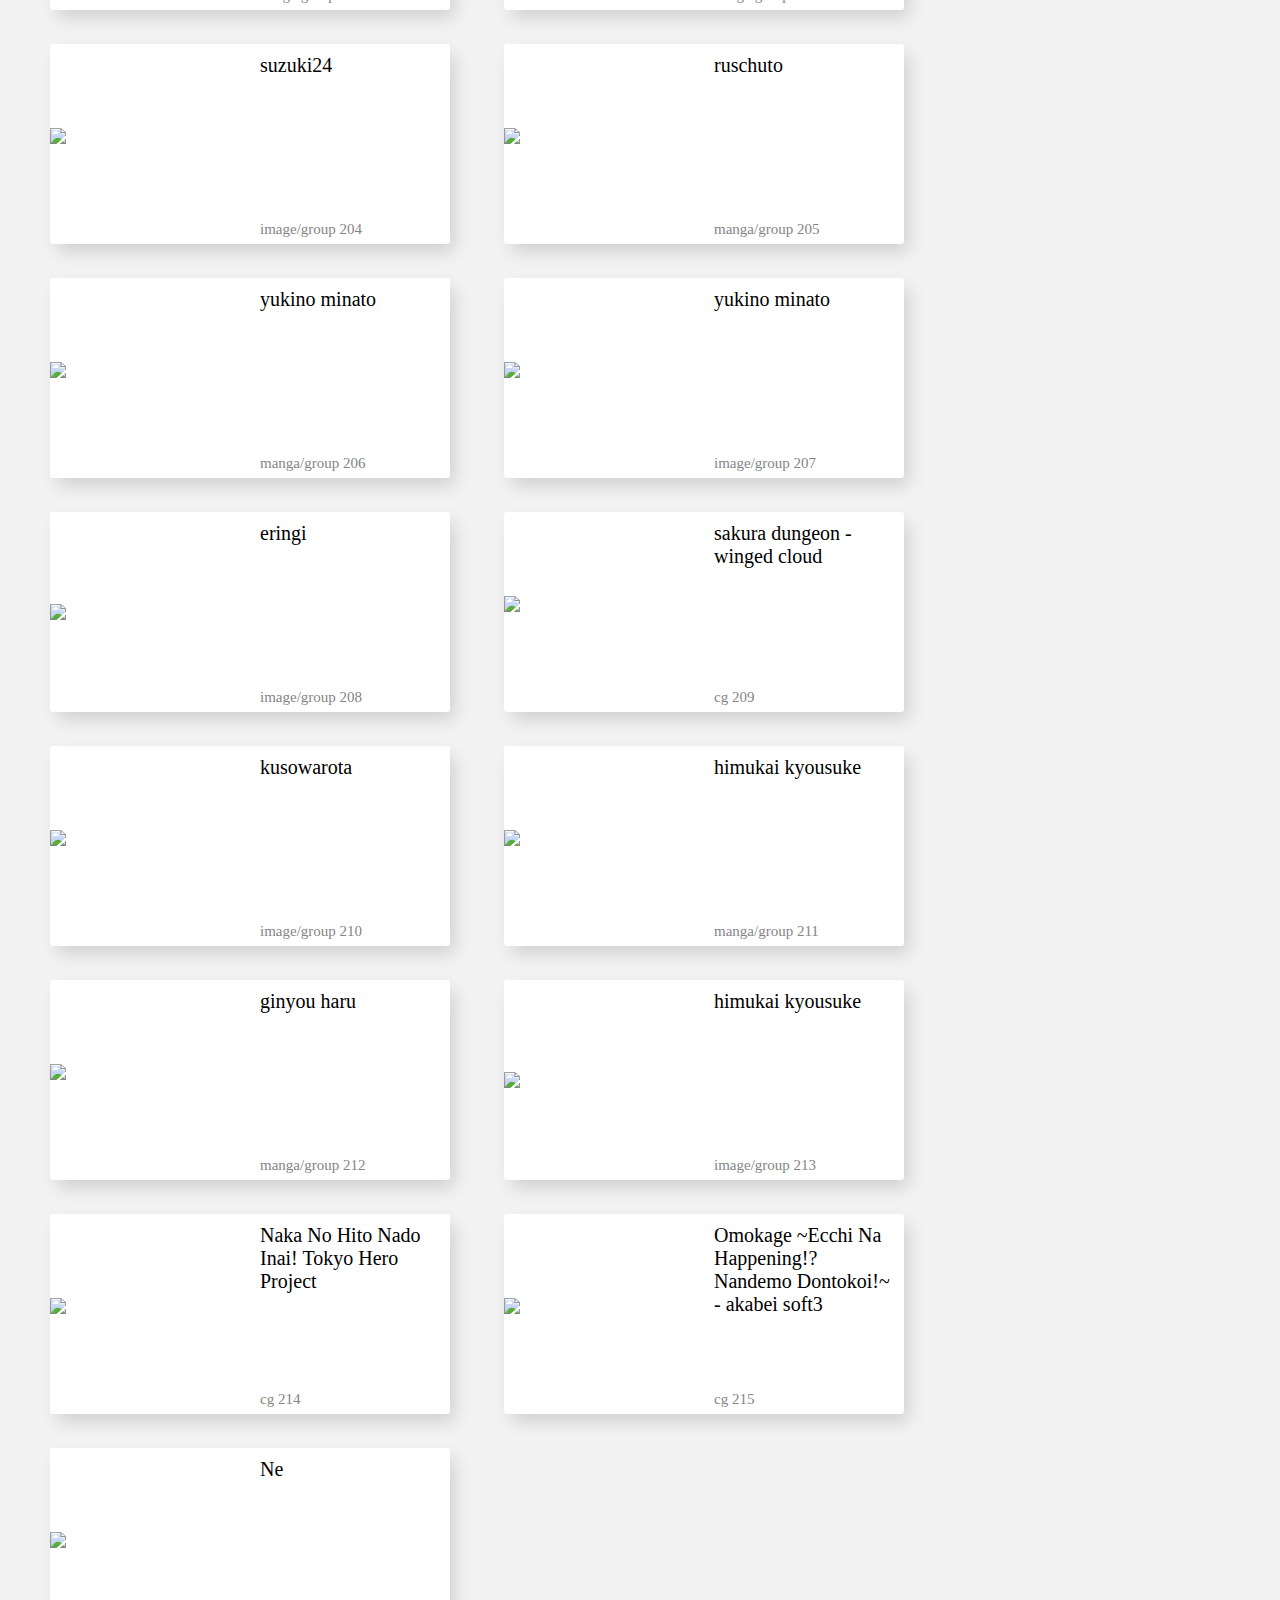
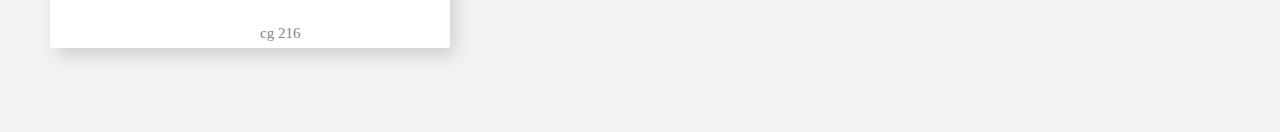
==== commit 3c5a2ce8: "finalised stuff" ====
--- a/output.html
+++ b/output.html
@@ -11,6 +11,136 @@
   </head>
   
   <body>
+<a href="https://nhentai.net/artist/blade/">
+  <div class="entry-box">
+    <div class="img-box">
+      <img src="http://i.imgur.com/dED62WQ.jpg">
+    </div>
+    
+    <div class="info-box">
+      <p class="tags">loli,double,anal,tentacle</p>
+      <p class="title">blade</p>
+      <p class="type">manga/group 122</p>
+    </div>
+  </div>
+</a>
+<a href="https://hitomi.la/galleries/874719.html">
+  <div class="entry-box">
+    <div class="img-box">
+      <img src="http://i.imgur.com/G0q4z8g.jpg">
+    </div>
+    
+    <div class="info-box">
+      <p class="tags">anal,loli</p>
+      <p class="title">omega star - kanojo x kanojo x kanojo</p>
+      <p class="type">cg 123</p>
+    </div>
+  </div>
+</a>
+<a href="https://nhentai.net/artist/hinata-mutsuki/">
+  <div class="entry-box">
+    <div class="img-box">
+      <img src="http://i.imgur.com/T3BAdKh.jpg">
+    </div>
+    
+    <div class="info-box">
+      <p class="tags">loli</p>
+      <p class="title">hinata mutsuki</p>
+      <p class="type">manga/group 124</p>
+    </div>
+  </div>
+</a>
+<a href="https://hitomi.la/group/bingo%20tarte-all-1.html">
+  <div class="entry-box">
+    <div class="img-box">
+      <img src="http://i.imgur.com/KKmH4Lo.jpg">
+    </div>
+    
+    <div class="info-box">
+      <p class="tags">group,double</p>
+      <p class="title">bingo tarte</p>
+      <p class="type">cg/group 125</p>
+    </div>
+  </div>
+</a>
+<a href="https://chan.sankakucomplex.com/?tags=bubuzuke">
+  <div class="entry-box">
+    <div class="img-box">
+      <img src="http://i.imgur.com/MmaN0MN.jpg">
+    </div>
+    
+    <div class="info-box">
+      <p class="tags">group</p>
+      <p class="title">bubuzuke</p>
+      <p class="type">image/group 126</p>
+    </div>
+  </div>
+</a>
+<a href="https://chan.sankakucomplex.com/?tags=shirane_taito">
+  <div class="entry-box">
+    <div class="img-box">
+      <img src="http://i.imgur.com/kTtAgit.jpg">
+    </div>
+    
+    <div class="info-box">
+      <p class="tags">loli</p>
+      <p class="title">shirane taito</p>
+      <p class="type">image/group 127</p>
+    </div>
+  </div>
+</a>
+<a href="https://nhentai.net/artist/thomas/">
+  <div class="entry-box">
+    <div class="img-box">
+      <img src="http://i.imgur.com/z5NrZ25.jpg">
+    </div>
+    
+    <div class="info-box">
+      <p class="tags">group</p>
+      <p class="title">thomas</p>
+      <p class="type">manga/group 128</p>
+    </div>
+  </div>
+</a>
+<a href="https://nhentai.net/artist/yuran/">
+  <div class="entry-box">
+    <div class="img-box">
+      <img src="http://i.imgur.com/yhMuMXt.jpg">
+    </div>
+    
+    <div class="info-box">
+      <p class="tags">group,anal,loli,toys</p>
+      <p class="title">yuran</p>
+      <p class="type">manga/group 129</p>
+    </div>
+  </div>
+</a>
+<a href="https://chan.sankakucomplex.com/?tags=cura">
+  <div class="entry-box">
+    <div class="img-box">
+      <img src="http://i.imgur.com/DcgXVGF.jpg">
+    </div>
+    
+    <div class="info-box">
+      <p class="tags">official,loli,group,game</p>
+      <p class="title">cura</p>
+      <p class="type">image/group 130</p>
+    </div>
+  </div>
+</a>
+<a href="https://nhentai.net/artist/haruhisky/">
+  <div class="entry-box">
+    <div class="img-box">
+      <img src="http://i.imgur.com/LrF81ku.jpg">
+    </div>
+    
+    <div class="info-box">
+      <p class="tags">toys,anal</p>
+      <p class="title">haruhisky</p>
+      <p class="type">manga/group 131</p>
+    </div>
+  </div>
+</a>
 <a href="https://chan.sankakucomplex.com/?tags=mukka">
   <div class="entry-box">
     <div class="img-box">
@@ -24,6 +154,227 @@
     </div>
   </div>
 </a>
+<a href="https://hitomi.la/galleries/148971.html">
+  <div class="entry-box">
+    <div class="img-box">
+      <img src="http://i.imgur.com/1GWsR38.jpg">
+    </div>
+    
+    <div class="info-box">
+      <p class="tags">loli,anal,group,double</p>
+      <p class="title">mosha - tantei m ni kan suru ect.</p>
+      <p class="type">cg 133</p>
+    </div>
+  </div>
+</a>
+<a href="https://hitomi.la/galleries/917383.html">
+  <div class="entry-box">
+    <div class="img-box">
+      <img src="http://i.imgur.com/ou3OLmD.jpg">
+    </div>
+    
+    <div class="info-box">
+      <p class="tags">loli,group,game,official</p>
+      <p class="title">akeiro kaikitan</p>
+      <p class="type">cg 134</p>
+    </div>
+  </div>
+</a>
+<a href="https://chan.sankakucomplex.com/?tags=komomomomoketa">
+  <div class="entry-box">
+    <div class="img-box">
+      <img src="http://i.imgur.com/gexNVWM.jpg">
+    </div>
+    
+    <div class="info-box">
+      <p class="tags">loli,kantai</p>
+      <p class="title">komomomomoketa</p>
+      <p class="type">image/group 135</p>
+    </div>
+  </div>
+</a>
+<a href="https://chan.sankakucomplex.com/?tags=namamo_nanase">
+  <div class="entry-box">
+    <div class="img-box">
+      <img src="http://i.imgur.com/tt45kOb.jpg">
+    </div>
+    
+    <div class="info-box">
+      <p class="tags">loli,animated</p>
+      <p class="title">namamo nanase</p>
+      <p class="type">image/group 136</p>
+    </div>
+  </div>
+</a>
+<a href="https://chan.sankakucomplex.com/?tags=yua_%28checkmate%29">
+  <div class="entry-box">
+    <div class="img-box">
+      <img src="http://i.imgur.com/VR4zT0t.jpg">
+    </div>
+    
+    <div class="info-box">
+      <p class="tags">loli,kantai</p>
+      <p class="title">yua checkmate</p>
+      <p class="type">image/group 137</p>
+    </div>
+  </div>
+</a>
+<a href="https://hitomi.la/galleries/743106.html">
+  <div class="entry-box">
+    <div class="img-box">
+      <img src="http://i.imgur.com/Bdrq8NR.jpg">
+    </div>
+    
+    <div class="info-box">
+      <p class="tags">game,loli</p>
+      <p class="title">Minamijuujisei Renka - Southern Cross Love Song</p>
+      <p class="type">cg 138</p>
+    </div>
+  </div>
+</a>
+<a href="https://chan.sankakucomplex.com/?tags=hews_hack">
+  <div class="entry-box">
+    <div class="img-box">
+      <img src="http://i.imgur.com/ZcYWUKM.jpg">
+    </div>
+    
+    <div class="info-box">
+      <p class="tags">granblue</p>
+      <p class="title">hews hack</p>
+      <p class="type">image/group 139</p>
+    </div>
+  </div>
+</a>
+<a href="https://chan.sankakucomplex.com/?tags=ajishio">
+  <div class="entry-box">
+    <div class="img-box">
+      <img src="http://i.imgur.com/2tWiUWU.jpg">
+    </div>
+    
+    <div class="info-box">
+      <p class="tags">granblue</p>
+      <p class="title">ajishio</p>
+      <p class="type">image/group 140</p>
+    </div>
+  </div>
+</a>
+<a href="https://hitomi.la/galleries/847441.html">
+  <div class="entry-box">
+    <div class="img-box">
+      <img src="http://i.imgur.com/HxIGGIS.jpg">
+    </div>
+    
+    <div class="info-box">
+      <p class="tags">game,anal,loli,group</p>
+      <p class="title">rance 3</p>
+      <p class="type">cg 141</p>
+    </div>
+  </div>
+</a>
+<a href="https://chan.sankakucomplex.com/?tags=fluffy_pokemon">
+  <div class="entry-box">
+    <div class="img-box">
+      <img src="http://i.imgur.com/keM9umg.jpg">
+    </div>
+    
+    <div class="info-box">
+      <p class="tags">3d,animated</p>
+      <p class="title">fluffy pokemon</p>
+      <p class="type">image/group 142</p>
+    </div>
+  </div>
+</a>
+<a href="https://hitomi.la/galleries/998638.html">
+  <div class="entry-box">
+    <div class="img-box">
+      <img class="wide" src="http://i.imgur.com/NF1DoIb.jpg">
+    </div>
+    
+    <div class="info-box">
+      <p class="tags">game,loli,group,snuff</p>
+      <p class="title">akabei soft3 - Ryakudatsusha No Inen</p>
+      <p class="type">cg 143</p>
+    </div>
+  </div>
+</a>
+<a href="https://chan.sankakucomplex.com/?tags=interstellar">
+  <div class="entry-box">
+    <div class="img-box">
+      <img src="http://i.imgur.com/EAyGcZt.jpg">
+    </div>
+    
+    <div class="info-box">
+      <p class="tags">loli,kantai,tentacle</p>
+      <p class="title">interstellar</p>
+      <p class="type">image/group 144</p>
+    </div>
+  </div>
+</a>
+<a href="https://chan.sankakucomplex.com/?tags=happoubi_jin">
+  <div class="entry-box">
+    <div class="img-box">
+      <img src="http://i.imgur.com/a5paXIr.jpg">
+    </div>
+    
+    <div class="info-box">
+      <p class="tags">loli,game,animated,anal</p>
+      <p class="title">happoubi jin</p>
+      <p class="type">image/group 145</p>
+    </div>
+  </div>
+</a>
+<a href="https://chan.sankakucomplex.com/?tags=jjune">
+  <div class="entry-box">
+    <div class="img-box">
+      <img src="http://i.imgur.com/zDdRevK.jpg">
+    </div>
+    
+    <div class="info-box">
+      <p class="tags">toys</p>
+      <p class="title">jjune</p>
+      <p class="type">image/group 146</p>
+    </div>
+  </div>
+</a>
+<a href="https://chan.sankakucomplex.com/?tags=gyokai_%28artist%29">
+  <div class="entry-box">
+    <div class="img-box">
+      <img src="http://i.imgur.com/esiJUkG.jpg">
+    </div>
+    
+    <div class="info-box">
+      <p class="tags">game,loli,toys,anal,group</p>
+      <p class="title">gyokai</p>
+      <p class="type">image/group 147</p>
+    </div>
+  </div>
+</a>
+<a href="https://chan.sankakucomplex.com/?tags=gujira">
+  <div class="entry-box">
+    <div class="img-box">
+      <img src="http://i.imgur.com/Qcdh6fq.jpg">
+    </div>
+    
+    <div class="info-box">
+      <p class="tags">loli,trap</p>
+      <p class="title">gujira</p>
+      <p class="type">image/group 148</p>
+    </div>
+  </div>
+</a>
+<a href="https://hitomi.la/group/sprite-all-1.html">
+  <div class="entry-box">
+    <div class="img-box">
+      <img src="http://i.imgur.com/pHTAlRg.jpg">
+    </div>
+    
+    <div class="info-box">
+      <p class="tags">game</p>
+      <p class="title">sprite</p>
+      <p class="type">cg/group 149</p>
+    </div>
+  </div>
+</a>
 <a href="https://chan.sankakucomplex.com/?tags=terufuu">
   <div class="entry-box">
     <div class="img-box">
@@ -37,6 +388,864 @@
     </div>
   </div>
 </a>
+<a href="https://nhentai.net/artist/nanahara-fuyuki/">
+  <div class="entry-box">
+    <div class="img-box">
+      <img src="http://i.imgur.com/2bAvrSP.jpg">
+    </div>
+    
+    <div class="info-box">
+      <p class="tags">group,anal,granblue,double</p>
+      <p class="title">nanahara fuyuki</p>
+      <p class="type">manga/group 151</p>
+    </div>
+  </div>
+</a>
+<a href="https://chan.sankakucomplex.com/?tags=nanahara_fuyuki">
+  <div class="entry-box">
+    <div class="img-box">
+      <img src="http://i.imgur.com/QKbMIaU.jpg">
+    </div>
+    
+    <div class="info-box">
+      <p class="tags">toys,anal,group,anal</p>
+      <p class="title">nanahara fuyuki</p>
+      <p class="type">image/group 152</p>
+    </div>
+  </div>
+</a>
+<a href="https://chan.sankakucomplex.com/?tags=haik">
+  <div class="entry-box">
+    <div class="img-box">
+      <img src="http://i.imgur.com/Rbirj3u.jpg">
+    </div>
+    
+    <div class="info-box">
+      <p class="tags">granblue</p>
+      <p class="title">haik</p>
+      <p class="type">image/group 153</p>
+    </div>
+  </div>
+</a>
+<a href="https://hitomi.la/group/nighthawk-all-2.html">
+  <div class="entry-box">
+    <div class="img-box">
+      <img src="http://i.imgur.com/2FUXWZM.jpg">
+    </div>
+    
+    <div class="info-box">
+      <p class="tags">animated,game</p>
+      <p class="title">nighthawk</p>
+      <p class="type">cg/group 154</p>
+    </div>
+  </div>
+</a>
+<a href="https://nhentai.net/group/brio/">
+  <div class="entry-box">
+    <div class="img-box">
+      <img src="http://i.imgur.com/QiwzV5z.jpg">
+    </div>
+    
+    <div class="info-box">
+      <p class="tags">toys,group,anal</p>
+      <p class="title">brio</p>
+      <p class="type">manga/group 155</p>
+    </div>
+  </div>
+</a>
+<a href="https://hitomi.la/galleries/812296.html">
+  <div class="entry-box">
+    <div class="img-box">
+      <img src="http://i.imgur.com/7IbztuC.jpg">
+    </div>
+    
+    <div class="info-box">
+      <p class="tags">toys,game</p>
+      <p class="title">Ryakudatsu Mesu Breeder</p>
+      <p class="type">cg 156</p>
+    </div>
+  </div>
+</a>
+<a href="https://chan.sankakucomplex.com/?tags=muoto">
+  <div class="entry-box">
+    <div class="img-box">
+      <img src="http://i.imgur.com/xYnL6j8.jpg">
+    </div>
+    
+    <div class="info-box">
+      <p class="tags">loli,granblue</p>
+      <p class="title">muoto</p>
+      <p class="type">image/group 157</p>
+    </div>
+  </div>
+</a>
+<a href="https://nhentai.net/artist/tatami/">
+  <div class="entry-box">
+    <div class="img-box">
+      <img src="http://i.imgur.com/cyekiQN.jpg">
+    </div>
+    
+    <div class="info-box">
+      <p class="tags">granblue,group,anal</p>
+      <p class="title">tatami</p>
+      <p class="type">manga/group 158</p>
+    </div>
+  </div>
+</a>
+<a href="https://chan.sankakucomplex.com/?tags=tatami_to_hinoki">
+  <div class="entry-box">
+    <div class="img-box">
+      <img src="http://i.imgur.com/pQAhfDv.jpg">
+    </div>
+    
+    <div class="info-box">
+      <p class="tags">granblue,anal,big</p>
+      <p class="title">tatami to hinoki</p>
+      <p class="type">image/group 159</p>
+    </div>
+  </div>
+</a>
+<a href="https://chan.sankakucomplex.com/?tags=asou_%28asabu202%29">
+  <div class="entry-box">
+    <div class="img-box">
+      <img src="http://i.imgur.com/gyZrk42.jpg">
+    </div>
+    
+    <div class="info-box">
+      <p class="tags">animated</p>
+      <p class="title">asou</p>
+      <p class="type">image/group 160</p>
+    </div>
+  </div>
+</a>
+<a href="https://hitomi.la/galleries/779527.html">
+  <div class="entry-box">
+    <div class="img-box">
+      <img src="http://i.imgur.com/GWF1zQr.jpg">
+    </div>
+    
+    <div class="info-box">
+      <p class="tags">game</p>
+      <p class="title">Dare Mo Ore Ga Wakaranai Nara Tanedzuke Shimakutte Mo Mondai Nai Daro!</p>
+      <p class="type">cg 161</p>
+    </div>
+  </div>
+</a>
+<a href="https://chan.sankakucomplex.com/?tags=xx-cake">
+  <div class="entry-box">
+    <div class="img-box">
+      <img src="http://i.imgur.com/YncoFKp.jpg">
+    </div>
+    
+    <div class="info-box">
+      <p class="tags">loli,animated</p>
+      <p class="title">xx-cake</p>
+      <p class="type">image/group 162</p>
+    </div>
+  </div>
+</a>
+<a href="https://chan.sankakucomplex.com/?tags=kosagi_midori">
+  <div class="entry-box">
+    <div class="img-box">
+      <img src="http://i.imgur.com/ziAYng8.jpg">
+    </div>
+    
+    <div class="info-box">
+      <p class="tags"></p>
+      <p class="title">kosagi midori</p>
+      <p class="type">image/group 163</p>
+    </div>
+  </div>
+</a>
+<a href="https://hitomi.la/artist/yuibi-all-1.html">
+  <div class="entry-box">
+    <div class="img-box">
+      <img src="http://i.imgur.com/Uf05LEX.jpg">
+    </div>
+    
+    <div class="info-box">
+      <p class="tags">game,big</p>
+      <p class="title">yuibi</p>
+      <p class="type">cg/group 164</p>
+    </div>
+  </div>
+</a>
+<a href="https://hitomi.la/galleries/686948.html">
+  <div class="entry-box">
+    <div class="img-box">
+      <img src="http://i.imgur.com/C9rWNHU.jpg">
+    </div>
+    
+    <div class="info-box">
+      <p class="tags">big,anal,game</p>
+      <p class="title">yuibi - Honoo No Haramase Paidol My Star Gakuen Z</p>
+      <p class="type">cg 165</p>
+    </div>
+  </div>
+</a>
+<a href="https://chan.sankakucomplex.com/?tags=mikeou">
+  <div class="entry-box">
+    <div class="img-box">
+      <img src="http://i.imgur.com/NeW1eQc.jpg">
+    </div>
+    
+    <div class="info-box">
+      <p class="tags">loli,official</p>
+      <p class="title">mikeou</p>
+      <p class="type">image/group 166</p>
+    </div>
+  </div>
+</a>
+<a href="https://chan.sankakucomplex.com/?tags=nightmare_express">
+  <div class="entry-box">
+    <div class="img-box">
+      <img src="http://i.imgur.com/p8BS94U.jpg">
+    </div>
+    
+    <div class="info-box">
+      <p class="tags">big,group,anal</p>
+      <p class="title">nightmare express</p>
+      <p class="type">image/group 167</p>
+    </div>
+  </div>
+</a>
+<a href="https://nhentai.net/artist/mda-starou/">
+  <div class="entry-box">
+    <div class="img-box">
+      <img src="http://i.imgur.com/vqiRgXh.jpg">
+    </div>
+    
+    <div class="info-box">
+      <p class="tags">loli,dark</p>
+      <p class="title">mda starou</p>
+      <p class="type">manga/group 168</p>
+    </div>
+  </div>
+</a>
+<a href="https://chan.sankakucomplex.com/?tags=pettan_p">
+  <div class="entry-box">
+    <div class="img-box">
+      <img src="http://i.imgur.com/MjoTYst.jpg">
+    </div>
+    
+    <div class="info-box">
+      <p class="tags">loli,anal</p>
+      <p class="title">pettan p</p>
+      <p class="type">image/group 169</p>
+    </div>
+  </div>
+</a>
+<a href="https://chan.sankakucomplex.com/?tags=anmitsuyomogi">
+  <div class="entry-box">
+    <div class="img-box">
+      <img src="http://i.imgur.com/4X8BJ5a.jpg">
+    </div>
+    
+    <div class="info-box">
+      <p class="tags">big</p>
+      <p class="title">anmitsuyomogi</p>
+      <p class="type">image/group 170</p>
+    </div>
+  </div>
+</a>
+<a href="https://chan.sankakucomplex.com/?tags=abe_ranzu">
+  <div class="entry-box">
+    <div class="img-box">
+      <img src="http://i.imgur.com/wzM4ee8.jpg">
+    </div>
+    
+    <div class="info-box">
+      <p class="tags">loli,kantai</p>
+      <p class="title">abe ranzu</p>
+      <p class="type">image/group 171</p>
+    </div>
+  </div>
+</a>
+<a href="https://chan.sankakucomplex.com/?tags=haruhisky">
+  <div class="entry-box">
+    <div class="img-box">
+      <img src="http://i.imgur.com/SevwH5Q.jpg">
+    </div>
+    
+    <div class="info-box">
+      <p class="tags">toys,anal,ride</p>
+      <p class="title">haruhisky</p>
+      <p class="type">image/group 172</p>
+    </div>
+  </div>
+</a>
+<a href="https://chan.sankakucomplex.com/?tags=alp">
+  <div class="entry-box">
+    <div class="img-box">
+      <img src="http://i.imgur.com/DU3sOHi.jpg">
+    </div>
+    
+    <div class="info-box">
+      <p class="tags">toys,granblue,idol</p>
+      <p class="title">alp</p>
+      <p class="type">image/group 173</p>
+    </div>
+  </div>
+</a>
+<a href="https://chan.sankakucomplex.com/?tags=m-da_s-tarou">
+  <div class="entry-box">
+    <div class="img-box">
+      <img src="http://i.imgur.com/RUlHib2.jpg">
+    </div>
+    
+    <div class="info-box">
+      <p class="tags">dark,loli</p>
+      <p class="title">mda starou</p>
+      <p class="type">image/group 174</p>
+    </div>
+  </div>
+</a>
+<a href="https://chan.sankakucomplex.com/?tags=pockyin">
+  <div class="entry-box">
+    <div class="img-box">
+      <img class="wide" src="http://i.imgur.com/ysHDkje.jpg">
+    </div>
+    
+    <div class="info-box">
+      <p class="tags">3d,animated</p>
+      <p class="title">pockyin</p>
+      <p class="type">image/group 175</p>
+    </div>
+  </div>
+</a>
+<a href="https://nhentai.net/artist/mana/">
+  <div class="entry-box">
+    <div class="img-box">
+      <img src="http://i.imgur.com/GcgwB7Z.jpg">
+    </div>
+    
+    <div class="info-box">
+      <p class="tags">granblue,toys,group,anal</p>
+      <p class="title">mana</p>
+      <p class="type">manga/group 176</p>
+    </div>
+  </div>
+</a>
+<a href="https://chan.sankakucomplex.com/?tags=asakuraf">
+  <div class="entry-box">
+    <div class="img-box">
+      <img src="http://i.imgur.com/Uz1BC3m.jpg">
+    </div>
+    
+    <div class="info-box">
+      <p class="tags">loli,granblue</p>
+      <p class="title">asakuraf</p>
+      <p class="type">image/group 177</p>
+    </div>
+  </div>
+</a>
+<a href="https://chan.sankakucomplex.com/?tags=nishino_%28waero%29">
+  <div class="entry-box">
+    <div class="img-box">
+      <img class="wide" src="http://i.imgur.com/yviKwaN.jpg">
+    </div>
+    
+    <div class="info-box">
+      <p class="tags">granblue,loli</p>
+      <p class="title">nishino waero</p>
+      <p class="type">image/group 178</p>
+    </div>
+  </div>
+</a>
+<a href="https://chan.sankakucomplex.com/?tags=cait">
+  <div class="entry-box">
+    <div class="img-box">
+      <img src="http://i.imgur.com/O6HC9Qx.jpg">
+    </div>
+    
+    <div class="info-box">
+      <p class="tags">granblue,group</p>
+      <p class="title">cait</p>
+      <p class="type">image/group 179</p>
+    </div>
+  </div>
+</a>
+<a href="https://hitomi.la/galleries/865338.html">
+  <div class="entry-box">
+    <div class="img-box">
+      <img src="http://i.imgur.com/UBvlU6V.jpg">
+    </div>
+    
+    <div class="info-box">
+      <p class="tags">loli,group,game</p>
+      <p class="title">imouto x 2 tono dada - dark marimo</p>
+      <p class="type">cg 180</p>
+    </div>
+  </div>
+</a>
+<a href="https://hitomi.la/tag/doku%20marimo-all-1.html">
+  <div class="entry-box">
+    <div class="img-box">
+      <img src="http://i.imgur.com/gx65Y1b.jpg">
+    </div>
+    
+    <div class="info-box">
+      <p class="tags">loli,game</p>
+      <p class="title">dark marimo</p>
+      <p class="type">cg/group 181</p>
+    </div>
+  </div>
+</a>
+<a href="https://hitomi.la/group/popochichi-all-1.html">
+  <div class="entry-box">
+    <div class="img-box">
+      <img src="http://i.imgur.com/ARXO7GR.jpg">
+    </div>
+    
+    <div class="info-box">
+      <p class="tags"></p>
+      <p class="title">popopchichi</p>
+      <p class="type">manga/group 182</p>
+    </div>
+  </div>
+</a>
+<a href="https://hitomi.la/group/pinpoint-all-1.html">
+  <div class="entry-box">
+    <div class="img-box">
+      <img src="http://i.imgur.com/k3QJhM8.jpg">
+    </div>
+    
+    <div class="info-box">
+      <p class="tags">group</p>
+      <p class="title">pinpoint</p>
+      <p class="type">cg/group 183</p>
+    </div>
+  </div>
+</a>
+<a href="https://hitomi.la/artist/kanna%20asuke-all-1.html">
+  <div class="entry-box">
+    <div class="img-box">
+      <img src="http://i.imgur.com/tZCLmm2.jpg">
+    </div>
+    
+    <div class="info-box">
+      <p class="tags">loli,anal,group</p>
+      <p class="title">kanna asuke</p>
+      <p class="type">cg/group 184</p>
+    </div>
+  </div>
+</a>
+<a href="https://chan.sankakucomplex.com/?tags=saitou_masatsugu">
+  <div class="entry-box">
+    <div class="img-box">
+      <img src="http://i.imgur.com/0Djobw0.jpg">
+    </div>
+    
+    <div class="info-box">
+      <p class="tags">loli,toys</p>
+      <p class="title">saitou masatsugu</p>
+      <p class="type">image/group 185</p>
+    </div>
+  </div>
+</a>
+<a href="https://nhentai.net/artist/naka/">
+  <div class="entry-box">
+    <div class="img-box">
+      <img src="http://i.imgur.com/7uGBNcg.jpg">
+    </div>
+    
+    <div class="info-box">
+      <p class="tags">loli,monster</p>
+      <p class="title">naka</p>
+      <p class="type">manga/group 186</p>
+    </div>
+  </div>
+</a>
+<a href="https://chan.sankakucomplex.com/?tags=fumi11gou">
+  <div class="entry-box">
+    <div class="img-box">
+      <img src="http://i.imgur.com/rQ6ZSbf.jpg">
+    </div>
+    
+    <div class="info-box">
+      <p class="tags">loli,sm</p>
+      <p class="title">fumi11gou</p>
+      <p class="type">image/group 187</p>
+    </div>
+  </div>
+</a>
+<a href="https://chan.sankakucomplex.com/?tags=purinpu">
+  <div class="entry-box">
+    <div class="img-box">
+      <img class="wide" src="http://i.imgur.com/G4HnJBM.jpg">
+    </div>
+    
+    <div class="info-box">
+      <p class="tags">toys,sm,loli</p>
+      <p class="title">purinpu</p>
+      <p class="type">image/group 188</p>
+    </div>
+  </div>
+</a>
+<a href="https://chan.sankakucomplex.com/?tags=tajima_ryuushi">
+  <div class="entry-box">
+    <div class="img-box">
+      <img src="http://i.imgur.com/kT0jtKI.jpg">
+    </div>
+    
+    <div class="info-box">
+      <p class="tags">granblue</p>
+      <p class="title">tajima ryuushi</p>
+      <p class="type">image/group 189</p>
+    </div>
+  </div>
+</a>
+<a href="http://g.e-hentai.org/g/911572/1c40f4bead/">
+  <div class="entry-box">
+    <div class="img-box">
+      <img class="wide" src="http://i.imgur.com/CjAPVSg.jpg">
+    </div>
+    
+    <div class="info-box">
+      <p class="tags">game,3d,animated</p>
+      <p class="title">alice tentacle virgin - OZ</p>
+      <p class="type">cg 190</p>
+    </div>
+  </div>
+</a>
+<a href="https://chan.sankakucomplex.com/?tags=eko.">
+  <div class="entry-box">
+    <div class="img-box">
+      <img src="http://i.imgur.com/QMgJ5MK.jpg">
+    </div>
+    
+    <div class="info-box">
+      <p class="tags">loli,anal,kantai</p>
+      <p class="title">eko</p>
+      <p class="type">image/group 191</p>
+    </div>
+  </div>
+</a>
+<a href="https://chan.sankakucomplex.com/?tags=kerasu">
+  <div class="entry-box">
+    <div class="img-box">
+      <img src="http://i.imgur.com/NCiQTx9.jpg">
+    </div>
+    
+    <div class="info-box">
+      <p class="tags">granblue,group</p>
+      <p class="title">kerasu</p>
+      <p class="type">image/group 192</p>
+    </div>
+  </div>
+</a>
+<a href="https://chan.sankakucomplex.com/?tags=haegiwa">
+  <div class="entry-box">
+    <div class="img-box">
+      <img src="http://i.imgur.com/d1p3aPt.jpg">
+    </div>
+    
+    <div class="info-box">
+      <p class="tags">toys,anal,loli</p>
+      <p class="title">haegiwa</p>
+      <p class="type">image/group 193</p>
+    </div>
+  </div>
+</a>
+<a href="https://chan.sankakucomplex.com/?tags=otto">
+  <div class="entry-box">
+    <div class="img-box">
+      <img src="http://i.imgur.com/i8D3DqH.jpg">
+    </div>
+    
+    <div class="info-box">
+      <p class="tags">loli,group</p>
+      <p class="title">otto</p>
+      <p class="type">image/group 194</p>
+    </div>
+  </div>
+</a>
+<a href="https://hitomi.la/galleries/953931.html">
+  <div class="entry-box">
+    <div class="img-box">
+      <img src="http://i.imgur.com/16V5aSt.jpg">
+    </div>
+    
+    <div class="info-box">
+      <p class="tags">game,dark,group</p>
+      <p class="title">Enkou Shoujo ~Rikujoubu Yukky No Baai~ - koizumi amane</p>
+      <p class="type">cg 195</p>
+    </div>
+  </div>
+</a>
+<a href="https://hitomi.la/galleries/714999.html">
+  <div class="entry-box">
+    <div class="img-box">
+      <img src="http://i.imgur.com/DWYZY0g.jpg">
+    </div>
+    
+    <div class="info-box">
+      <p class="tags">loli,group</p>
+      <p class="title">shuki shuki daishuki!!</p>
+      <p class="type">cg 196</p>
+    </div>
+  </div>
+</a>
+<a href="https://hitomi.la/group/katei%20saien-all-1.html">
+  <div class="entry-box">
+    <div class="img-box">
+      <img src="http://i.imgur.com/m6gojal.jpg">
+    </div>
+    
+    <div class="info-box">
+      <p class="tags">loli,animated,game</p>
+      <p class="title">katei saien</p>
+      <p class="type">cg/group 197</p>
+    </div>
+  </div>
+</a>
+<a href="https://hitomi.la/galleries/951022.html">
+  <div class="entry-box">
+    <div class="img-box">
+      <img src="http://i.imgur.com/MAVEuwc.jpg">
+    </div>
+    
+    <div class="info-box">
+      <p class="tags">game</p>
+      <p class="title">teaka mamire no tenshi - akabei soft3</p>
+      <p class="type">cg 198</p>
+    </div>
+  </div>
+</a>
+<a href="http://hentai-for.me/444-dame-zettai-0.html">
+  <div class="entry-box">
+    <div class="img-box">
+      <img src="http://i.imgur.com/D2Qeqwe.jpg">
+    </div>
+    
+    <div class="info-box">
+      <p class="tags">loli,dark</p>
+      <p class="title">dame zettai 0</p>
+      <p class="type">video 199</p>
+    </div>
+  </div>
+</a>
+<a href="https://chan.sankakucomplex.com/?tags=kuroba_u%20order%3Apopular">
+  <div class="entry-box">
+    <div class="img-box">
+      <img src="http://i.imgur.com/b0FqFIr.jpg">
+    </div>
+    
+    <div class="info-box">
+      <p class="tags">loli,group</p>
+      <p class="title">kuroba u</p>
+      <p class="type">image/group 200</p>
+    </div>
+  </div>
+</a>
+<a href="https://chan.sankakucomplex.com/?tags=likkezg">
+  <div class="entry-box">
+    <div class="img-box">
+      <img class="wide" src="http://i.imgur.com/AEQ9ghr.jpg">
+    </div>
+    
+    <div class="info-box">
+      <p class="tags">3d,animated</p>
+      <p class="title">likkezg</p>
+      <p class="type">image/group 201</p>
+    </div>
+  </div>
+</a>
+<a href="https://chan.sankakucomplex.com/?tags=mantis-x">
+  <div class="entry-box">
+    <div class="img-box">
+      <img class="wide" src="http://i.imgur.com/qUbI8IT.jpg">
+    </div>
+    
+    <div class="info-box">
+      <p class="tags">3d,animated,loli</p>
+      <p class="title">mantis x</p>
+      <p class="type">image/group 202</p>
+    </div>
+  </div>
+</a>
+<a href="https://chan.sankakucomplex.com/?tags=masaki_kei">
+  <div class="entry-box">
+    <div class="img-box">
+      <img class="wide" src="http://i.imgur.com/4AsGA9w.jpg">
+    </div>
+    
+    <div class="info-box">
+      <p class="tags">loli</p>
+      <p class="title">masaki kei</p>
+      <p class="type">image/group 203</p>
+    </div>
+  </div>
+</a>
+<a href="https://chan.sankakucomplex.com/?tags=suzuki24">
+  <div class="entry-box">
+    <div class="img-box">
+      <img src="http://i.imgur.com/AGIHM8m.jpg">
+    </div>
+    
+    <div class="info-box">
+      <p class="tags">loli,idol</p>
+      <p class="title">suzuki24</p>
+      <p class="type">image/group 204</p>
+    </div>
+  </div>
+</a>
+<a href="https://nhentai.net/artist/ruschuto/">
+  <div class="entry-box">
+    <div class="img-box">
+      <img src="http://i.imgur.com/8POM5gl.jpg">
+    </div>
+    
+    <div class="info-box">
+      <p class="tags"></p>
+      <p class="title">ruschuto</p>
+      <p class="type">manga/group 205</p>
+    </div>
+  </div>
+</a>
+<a href="https://nhentai.net/artist/yukino-minato/">
+  <div class="entry-box">
+    <div class="img-box">
+      <img src="http://i.imgur.com/uQrVDum.jpg">
+    </div>
+    
+    <div class="info-box">
+      <p class="tags">loli,dark,snuff,group</p>
+      <p class="title">yukino minato</p>
+      <p class="type">manga/group 206</p>
+    </div>
+  </div>
+</a>
+<a href="https://chan.sankakucomplex.com/?tags=yukino_minato">
+  <div class="entry-box">
+    <div class="img-box">
+      <img src="http://i.imgur.com/dP61SNH.jpg">
+    </div>
+    
+    <div class="info-box">
+      <p class="tags">loli,kantai</p>
+      <p class="title">yukino minato</p>
+      <p class="type">image/group 207</p>
+    </div>
+  </div>
+</a>
+<a href="https://chan.sankakucomplex.com/?tags=eringi_%28mmder%29">
+  <div class="entry-box">
+    <div class="img-box">
+      <img class="wide" src="http://i.imgur.com/XCOtERt.jpg">
+    </div>
+    
+    <div class="info-box">
+      <p class="tags">3d,animated,kantai,big</p>
+      <p class="title">eringi</p>
+      <p class="type">image/group 208</p>
+    </div>
+  </div>
+</a>
+<a href="https://hitomi.la/galleries/943849.html">
+  <div class="entry-box">
+    <div class="img-box">
+      <img src="http://i.imgur.com/3Yg603Z.jpg">
+    </div>
+    
+    <div class="info-box">
+      <p class="tags">yuri,toys,anal,group</p>
+      <p class="title">sakura dungeon - winged cloud</p>
+      <p class="type">cg 209</p>
+    </div>
+  </div>
+</a>
+<a href="https://chan.sankakucomplex.com/?tags=kusowarota">
+  <div class="entry-box">
+    <div class="img-box">
+      <img src="http://i.imgur.com/QCbUWCX.jpg">
+    </div>
+    
+    <div class="info-box">
+      <p class="tags">loli,anal</p>
+      <p class="title">kusowarota</p>
+      <p class="type">image/group 210</p>
+    </div>
+  </div>
+</a>
+<a href="https://nhentai.net/artist/himukai-kyousuke/">
+  <div class="entry-box">
+    <div class="img-box">
+      <img src="http://i.imgur.com/BglCBEI.jpg">
+    </div>
+    
+    <div class="info-box">
+      <p class="tags">loli,group</p>
+      <p class="title">himukai kyousuke</p>
+      <p class="type">manga/group 211</p>
+    </div>
+  </div>
+</a>
+<a href="https://nhentai.net/artist/ginyou-haru/">
+  <div class="entry-box">
+    <div class="img-box">
+      <img src="http://i.imgur.com/CFEjyoy.jpg">
+    </div>
+    
+    <div class="info-box">
+      <p class="tags">loli,anal,group</p>
+      <p class="title">ginyou haru</p>
+      <p class="type">manga/group 212</p>
+    </div>
+  </div>
+</a>
+<a href="https://chan.sankakucomplex.com/?tags=himukai_kyousuke">
+  <div class="entry-box">
+    <div class="img-box">
+      <img class="wide" src="http://i.imgur.com/v0p3tIB.jpg">
+    </div>
+    
+    <div class="info-box">
+      <p class="tags">loli,sm,toys</p>
+      <p class="title">himukai kyousuke</p>
+      <p class="type">image/group 213</p>
+    </div>
+  </div>
+</a>
+<a href="https://hitomi.la/galleries/522375.html">
+  <div class="entry-box">
+    <div class="img-box">
+      <img src="http://i.imgur.com/uixwQFV.jpg">
+    </div>
+    
+    <div class="info-box">
+      <p class="tags">loli,game</p>
+      <p class="title">Naka No Hito Nado Inai! Tokyo Hero Project</p>
+      <p class="type">cg 214</p>
+    </div>
+  </div>
+</a>
+<a href="https://hitomi.la/galleries/917558.html#">
+  <div class="entry-box">
+    <div class="img-box">
+      <img src="http://i.imgur.com/7sTDycC.jpg">
+    </div>
+    
+    <div class="info-box">
+      <p class="tags">game,anal,toys</p>
+      <p class="title">Omokage ~Ecchi Na Happening!? Nandemo Dontokoi!~ - akabei soft3</p>
+      <p class="type">cg 215</p>
+    </div>
+  </div>
+</a>
+<a href="https://hitomi.la/galleries/866728.html">
+  <div class="entry-box">
+    <div class="img-box">
+      <img src="http://i.imgur.com/UU9oNIB.jpg">
+    </div>
+    
+    <div class="info-box">
+      <p class="tags">game,loli,anal,group</p>
+      <p class="title">Ne</p>
+      <p class="type">cg 216</p>
+    </div>
+  </div>
+</a>
   </body>
   
 <html>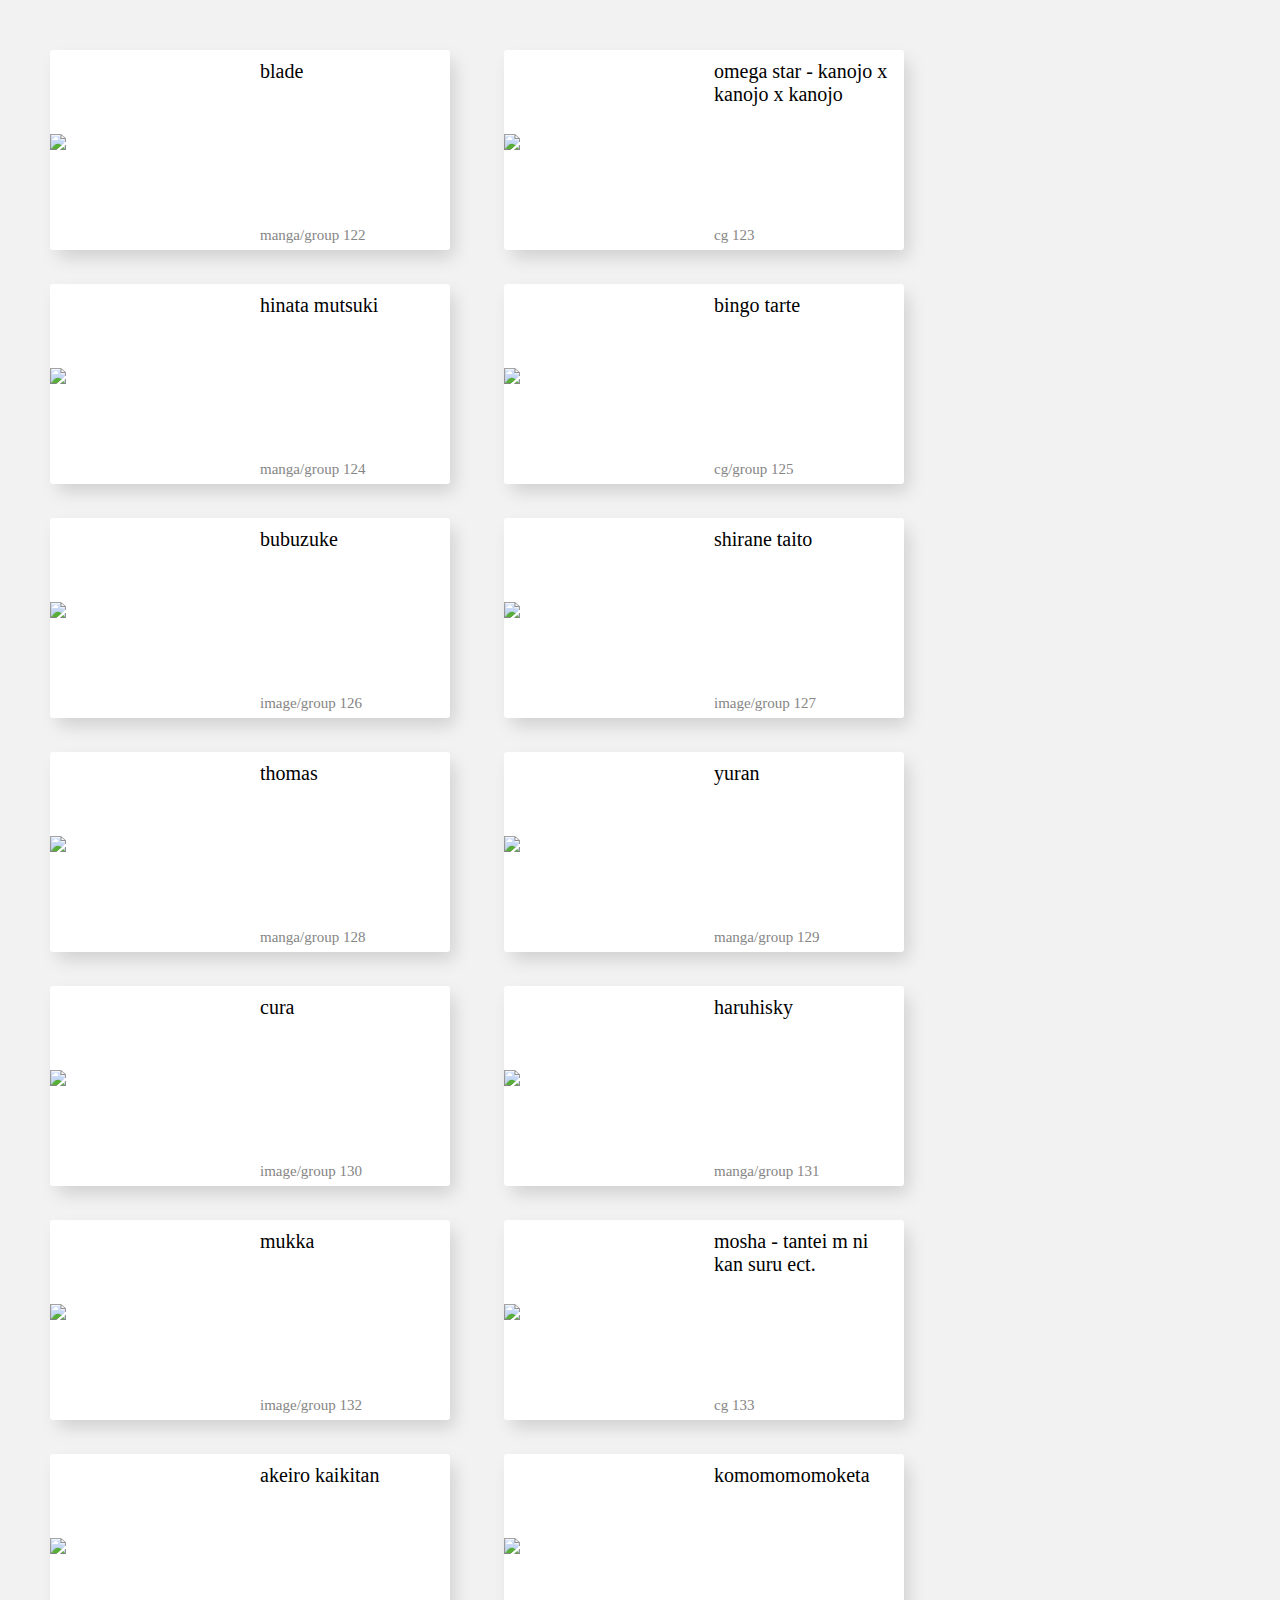
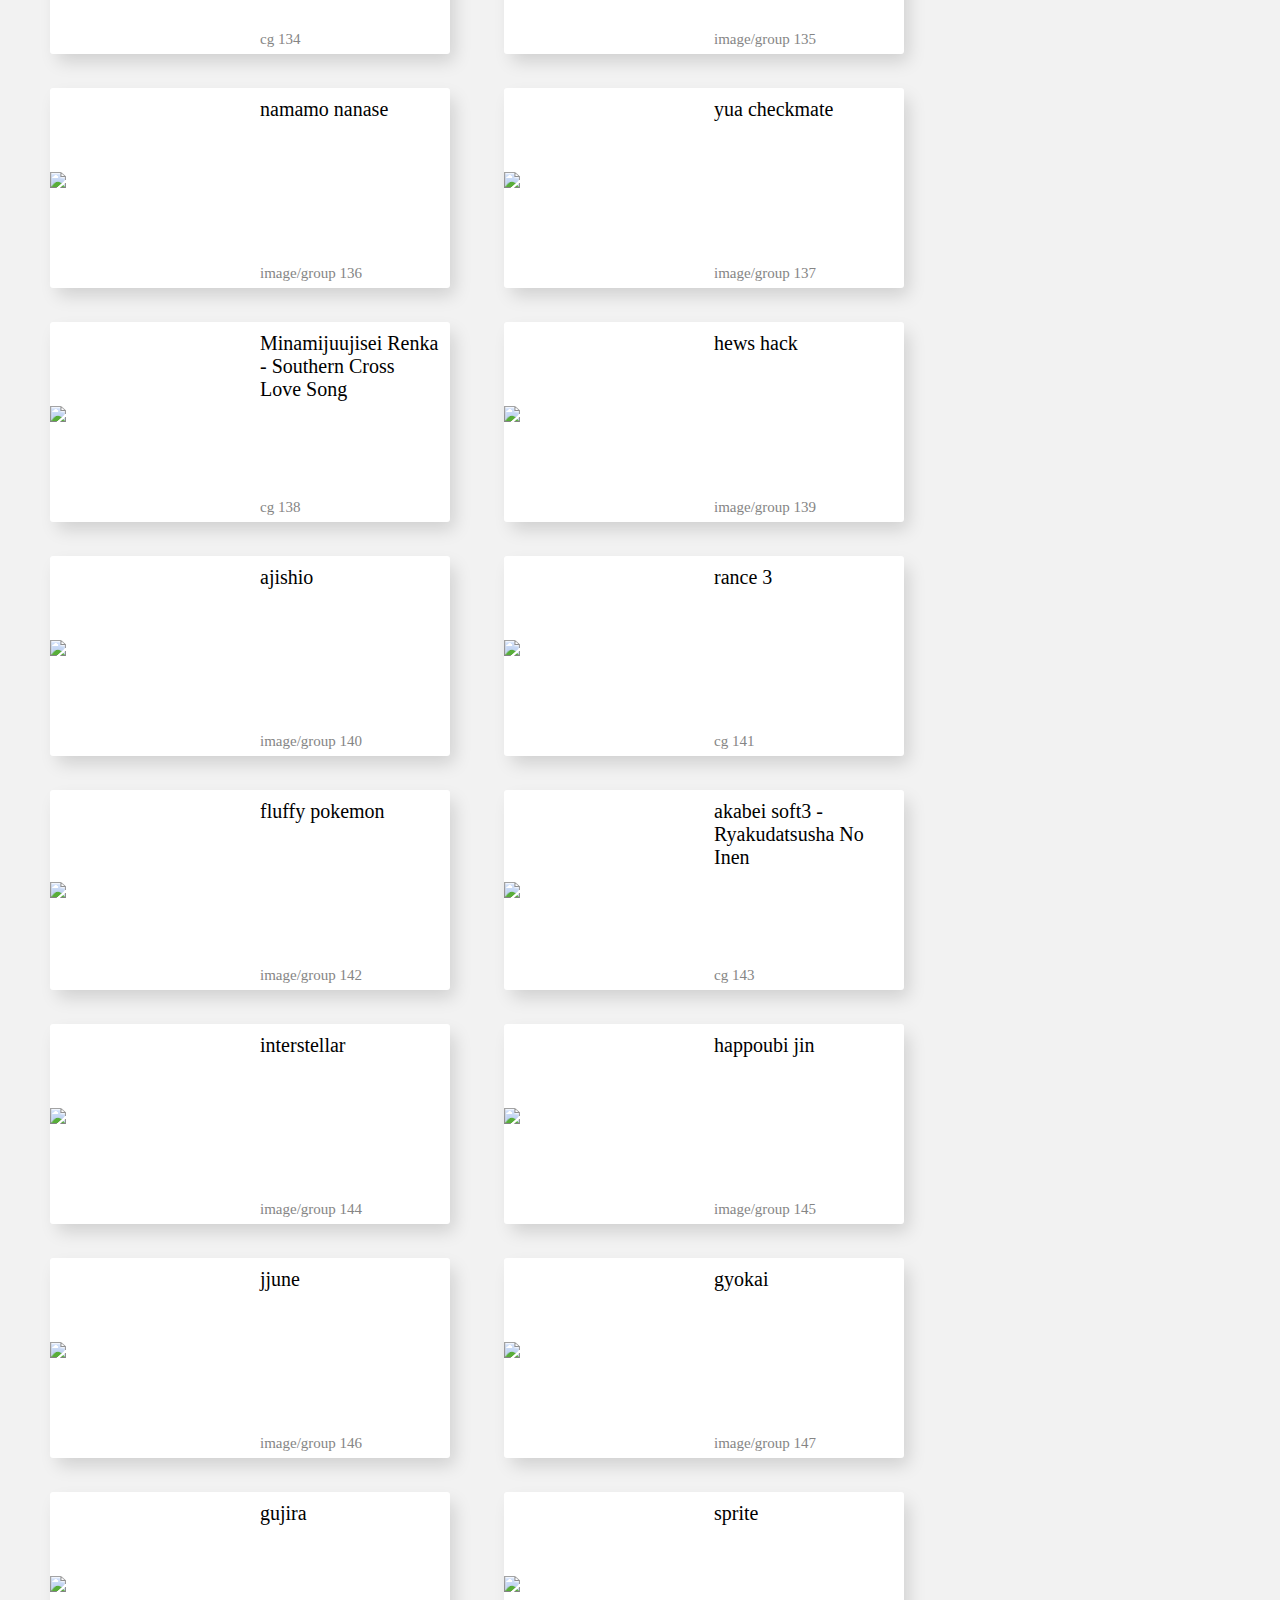
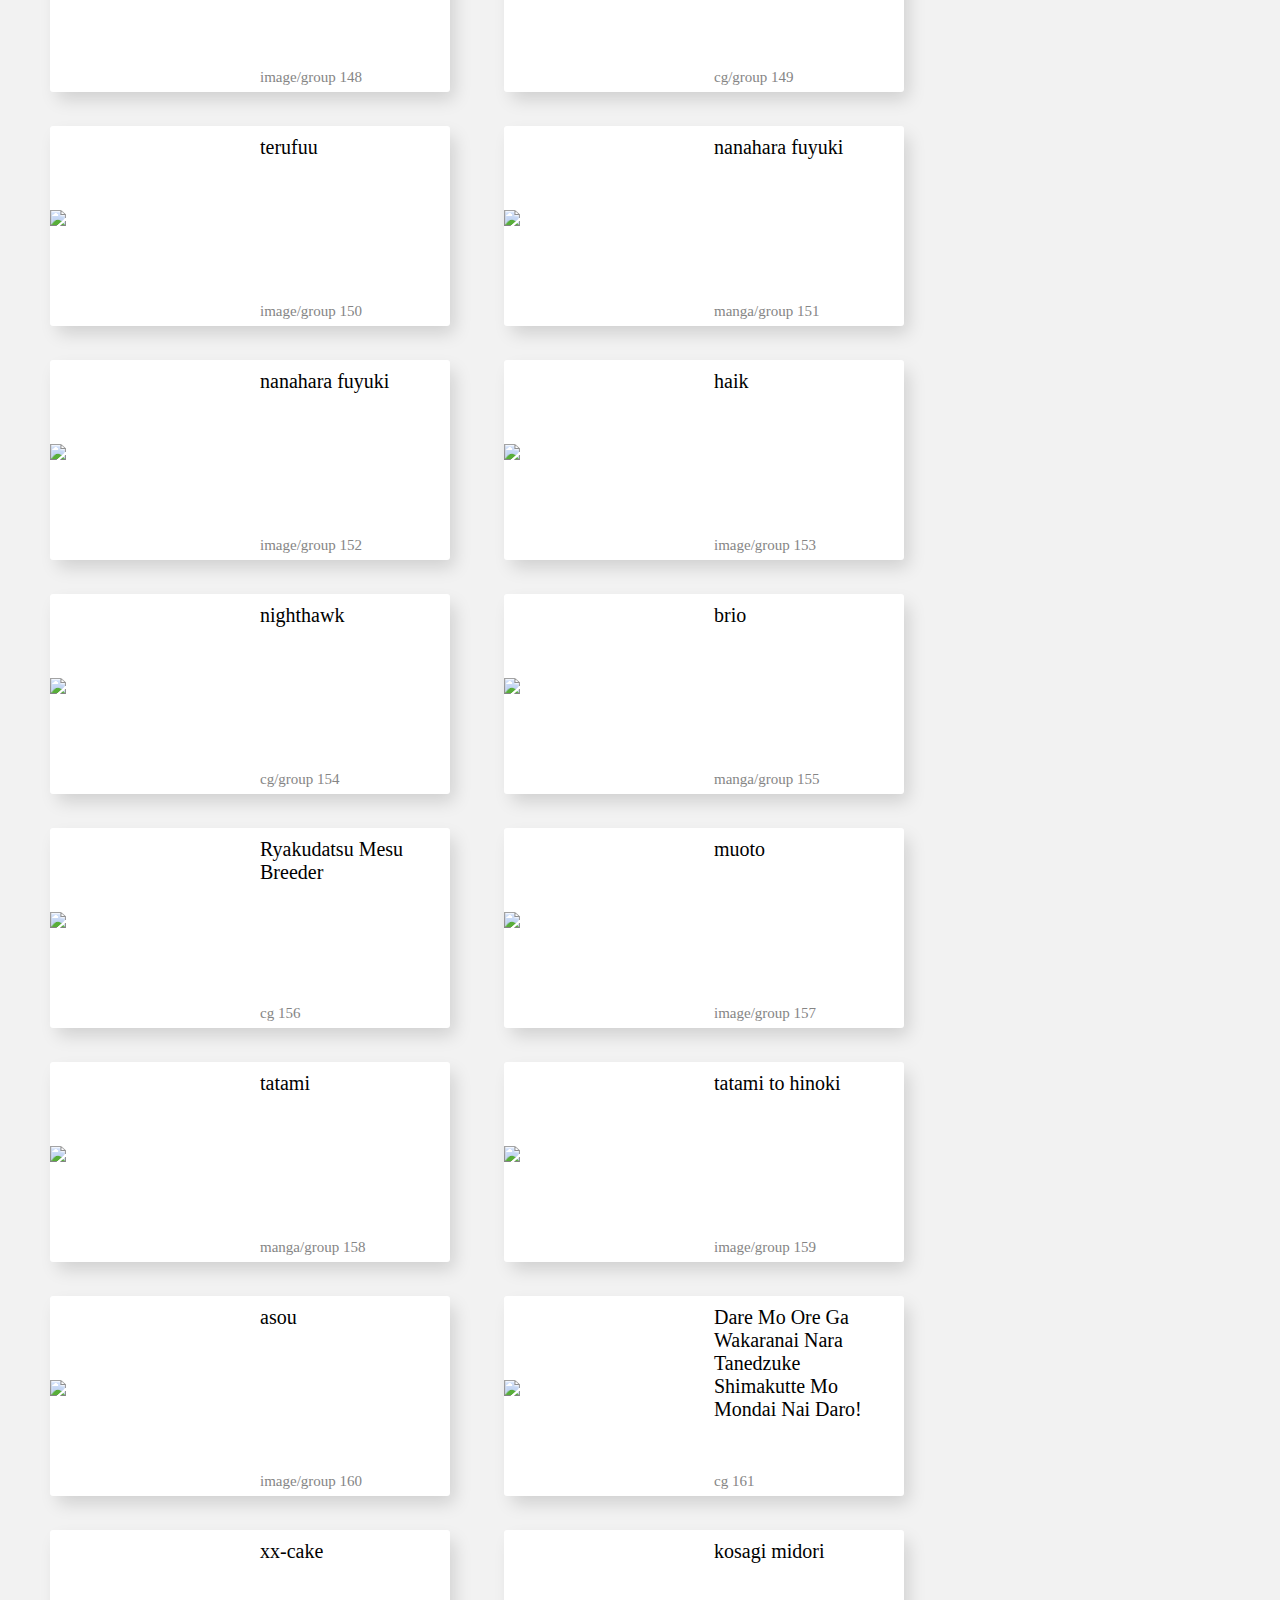
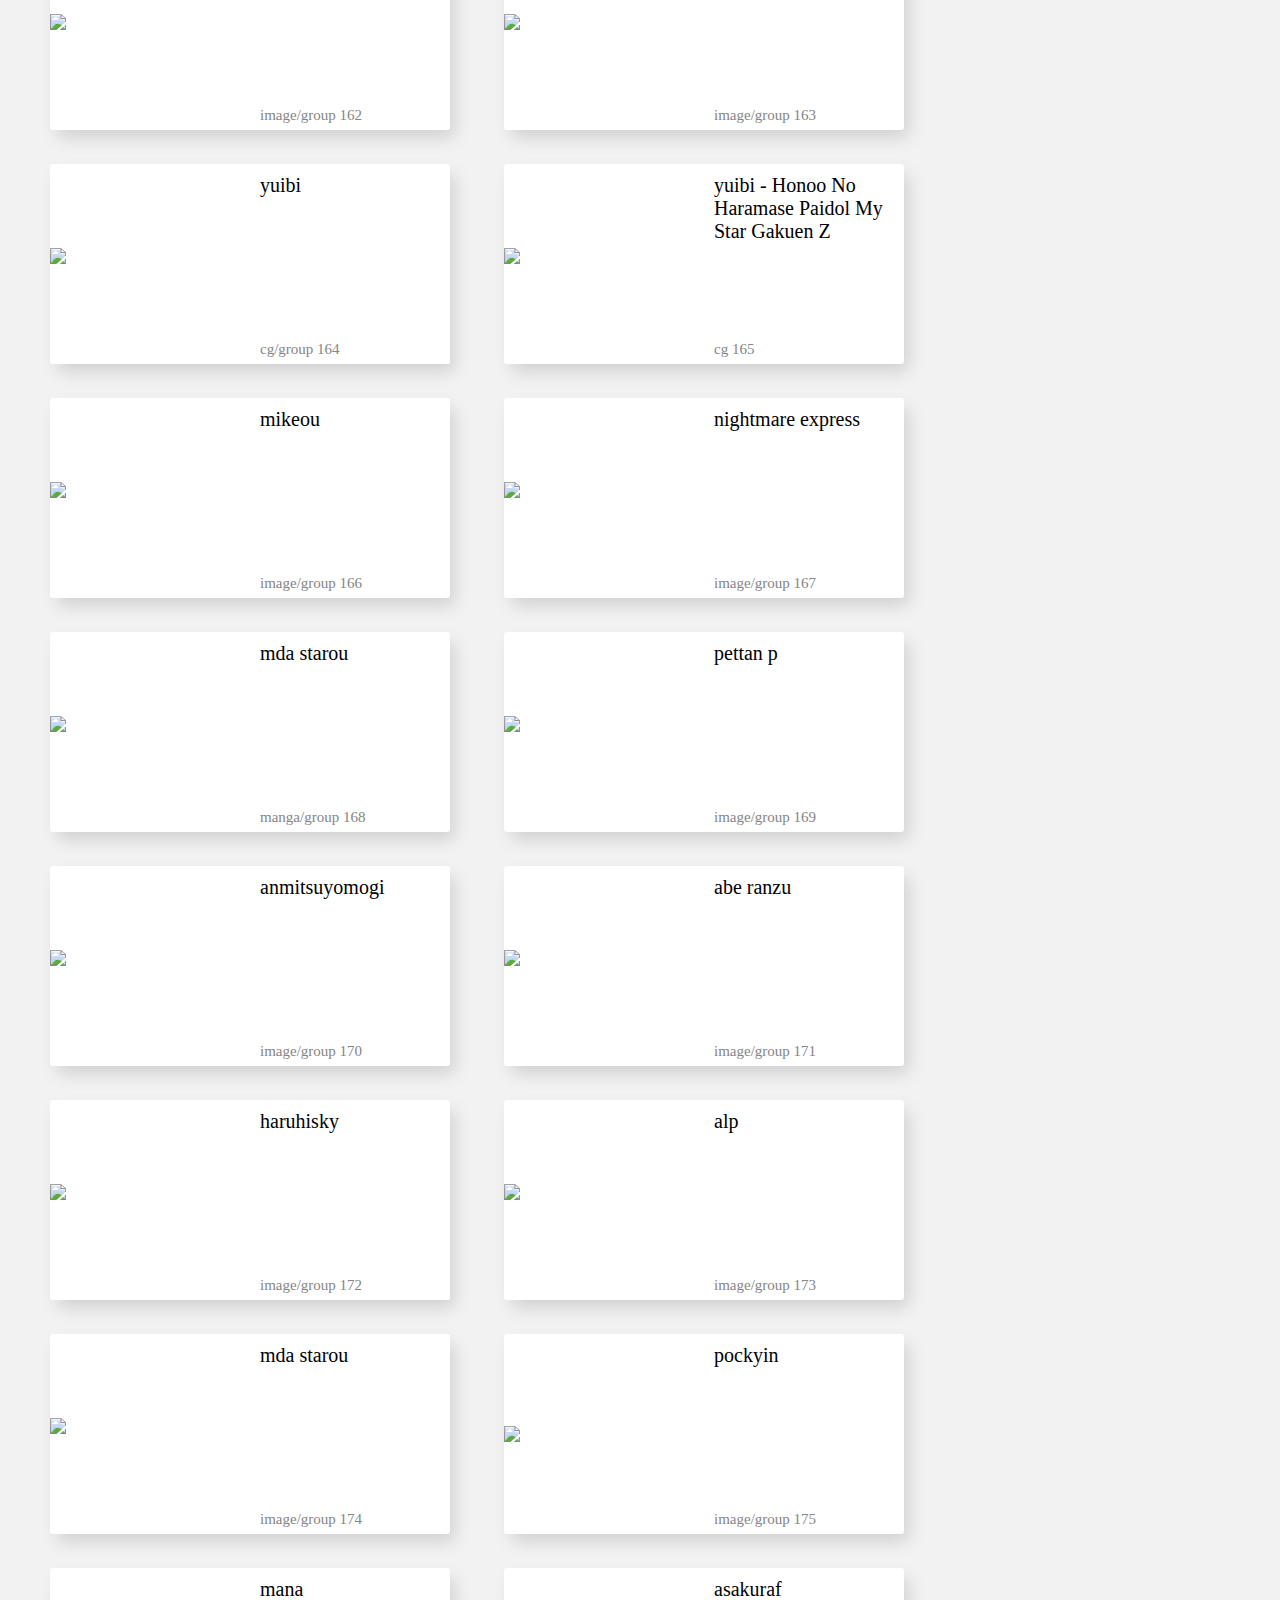
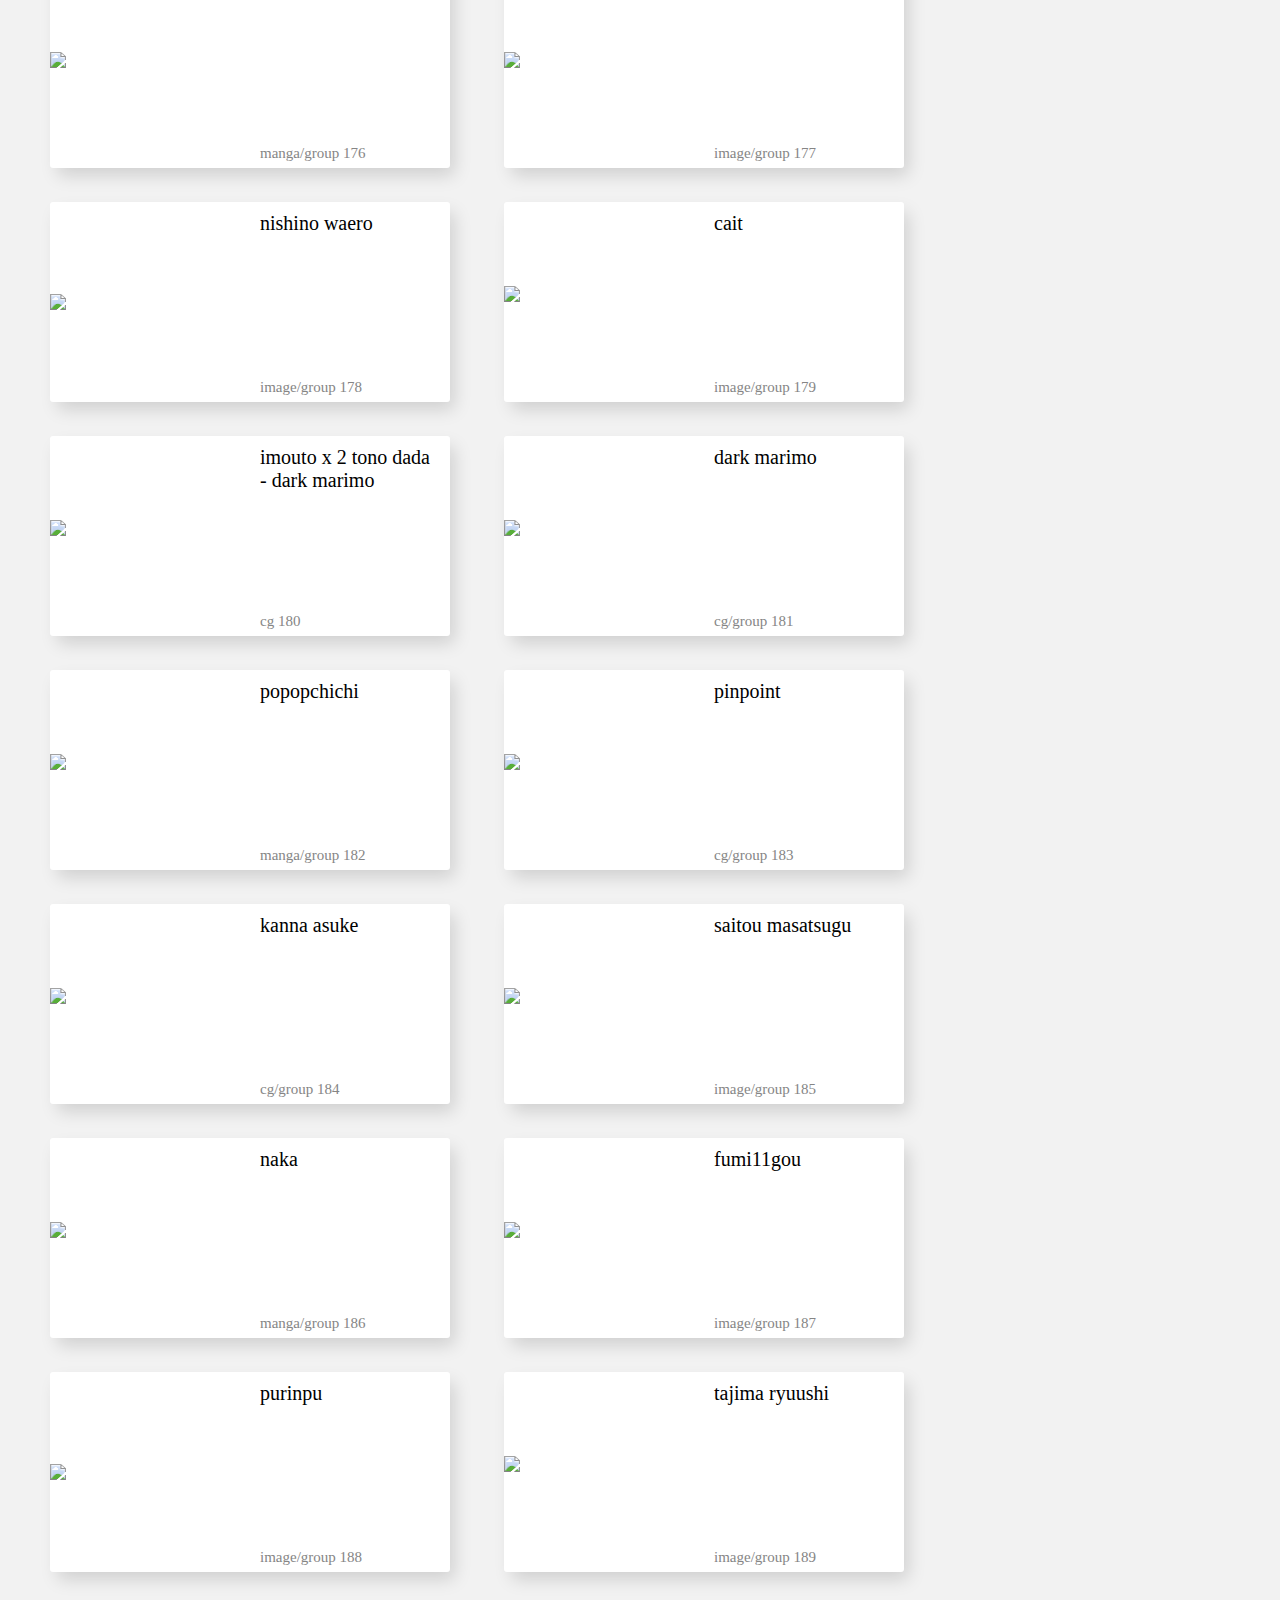
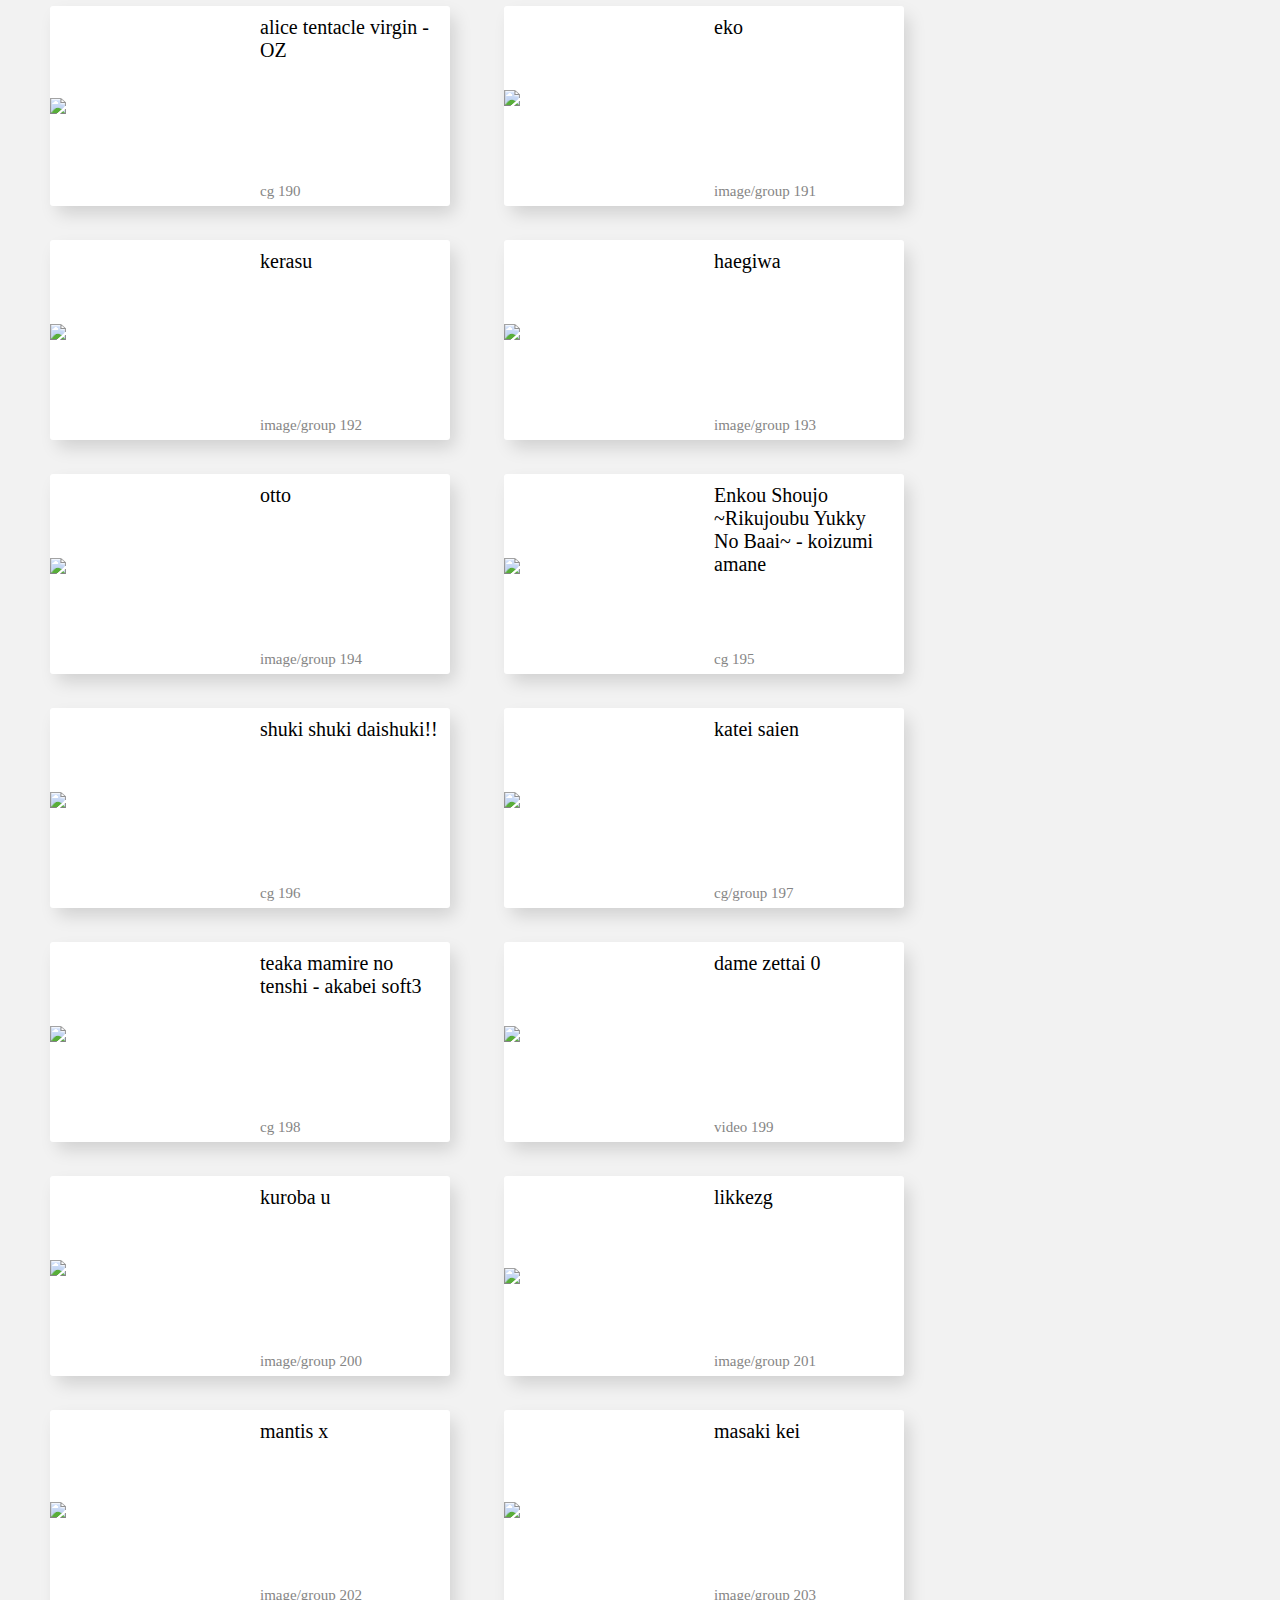
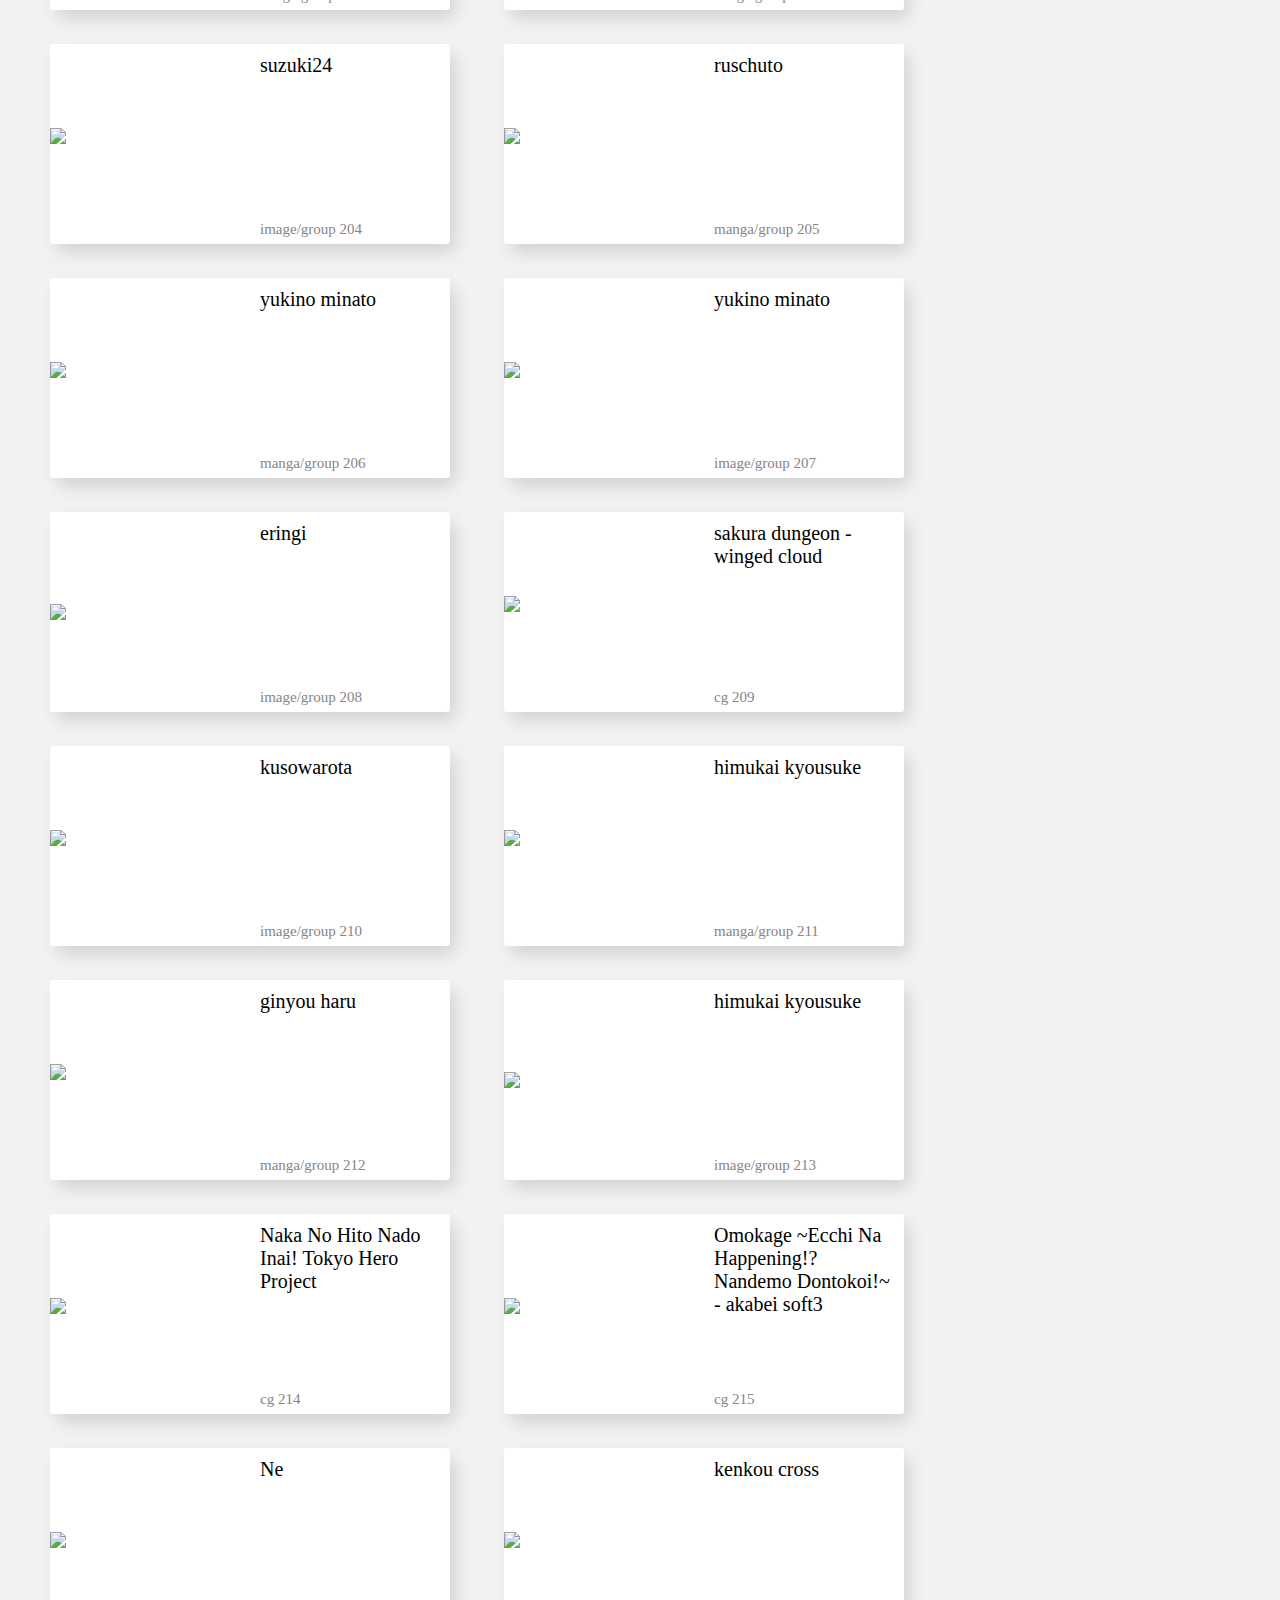
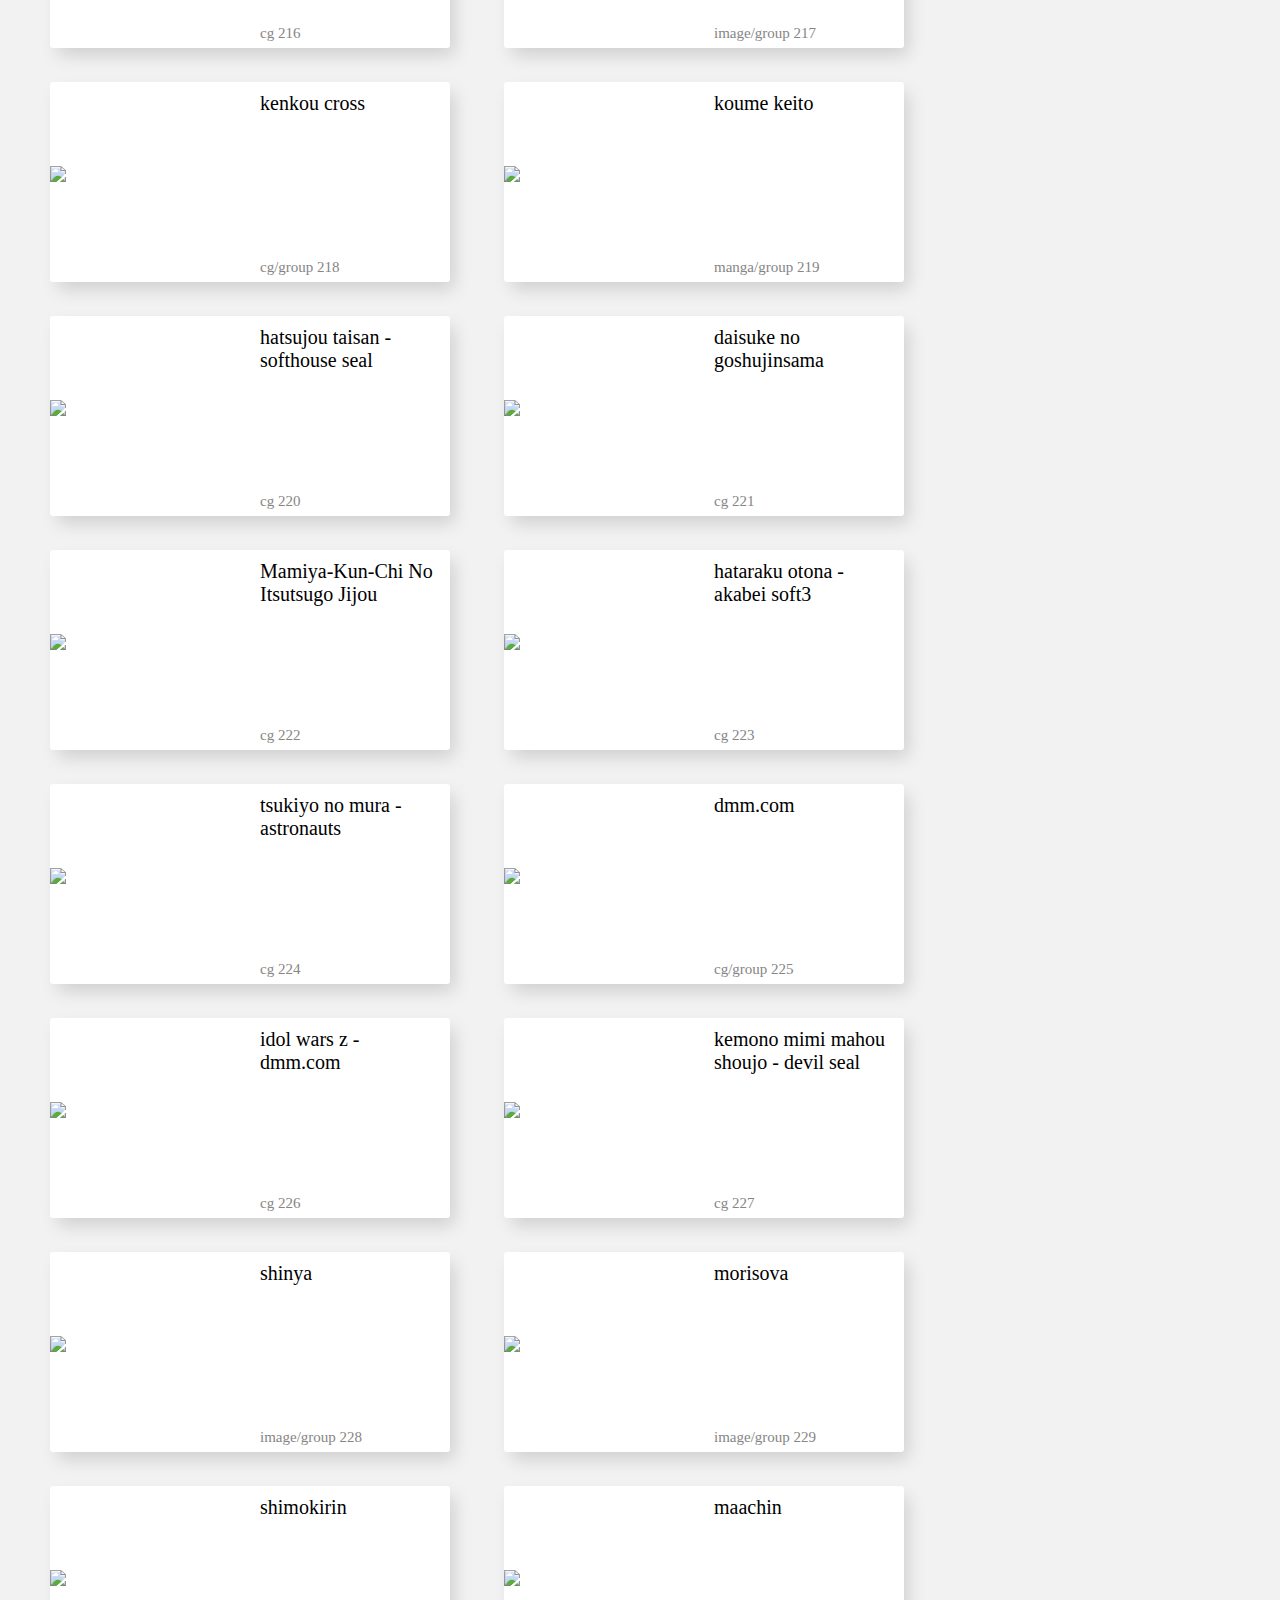
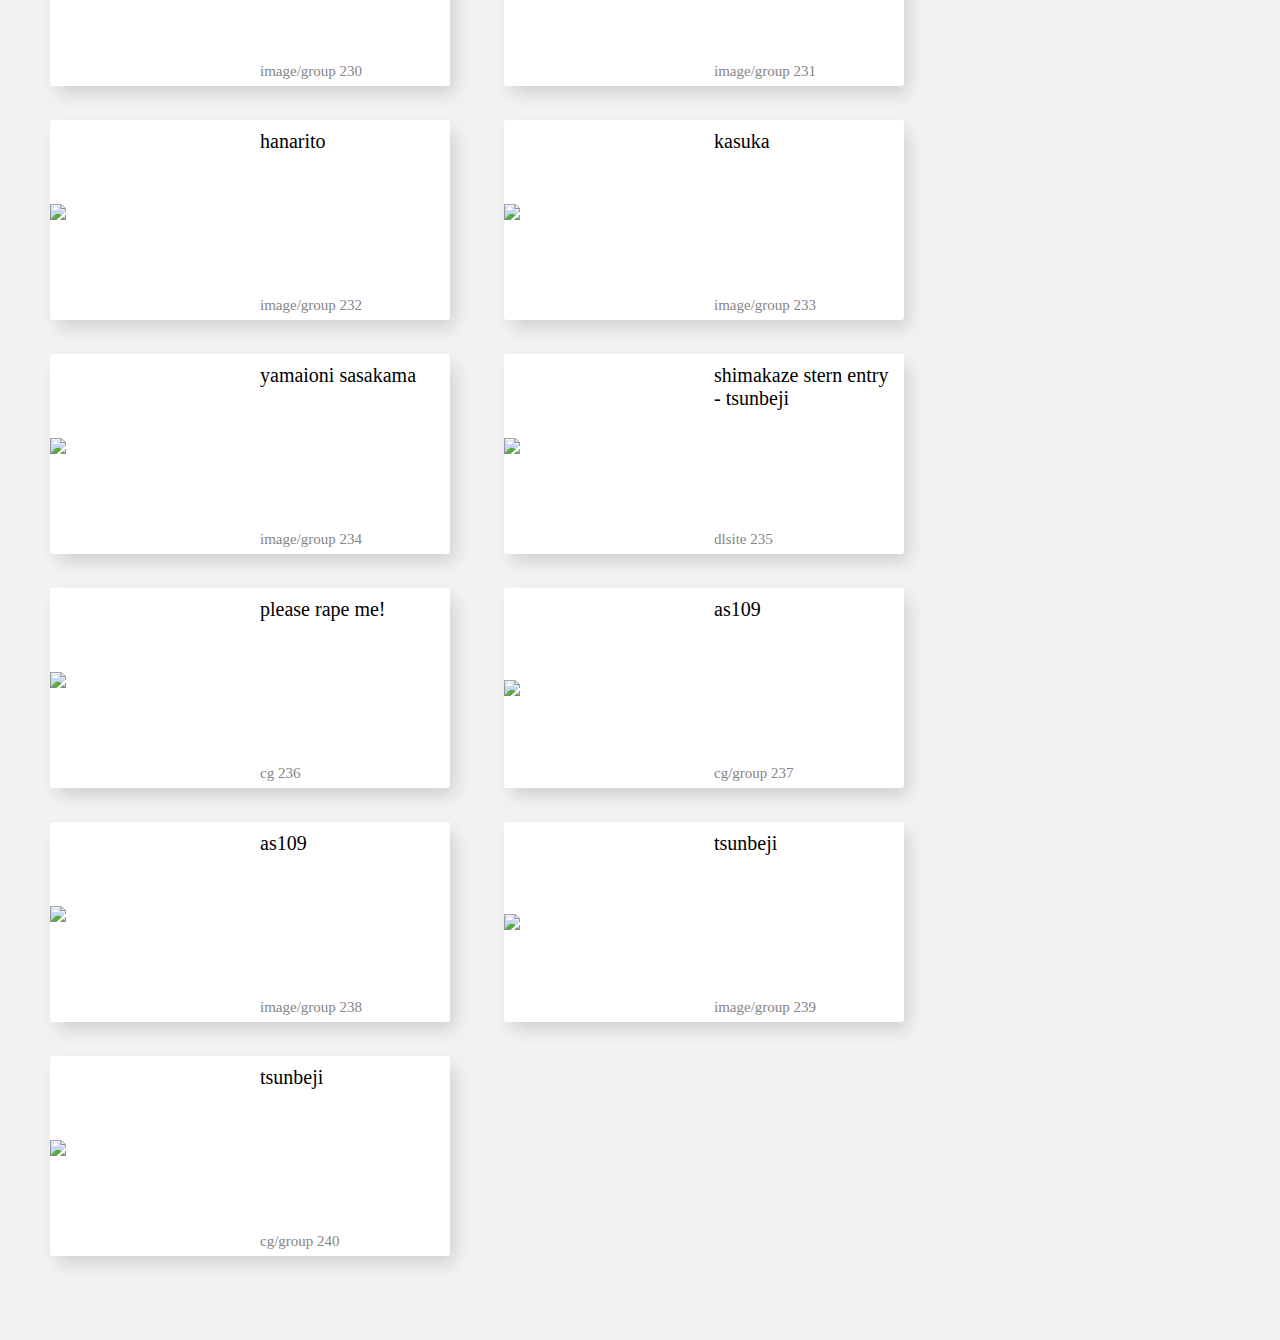
==== commit f659a1c7: "+after long time of data gathering..." ====
--- a/output.html
+++ b/output.html
@@ -274,7 +274,7 @@
 <a href="https://chan.sankakucomplex.com/?tags=fluffy_pokemon">
   <div class="entry-box">
     <div class="img-box">
-      <img src="http://i.imgur.com/keM9umg.jpg">
+      <img class="wide" src="http://i.imgur.com/keM9umg.jpg">
     </div>
     
     <div class="info-box">
@@ -1246,6 +1246,318 @@
     </div>
   </div>
 </a>
+<a href="https://chan.sankakucomplex.com/?tags=kenkou_cross">
+  <div class="entry-box">
+    <div class="img-box">
+      <img src="http://i.imgur.com/GvvTj1e.jpg">
+    </div>
+    
+    <div class="info-box">
+      <p class="tags">monster</p>
+      <p class="title">kenkou cross</p>
+      <p class="type">image/group 217</p>
+    </div>
+  </div>
+</a>
+<a href="https://hitomi.la/artist/kenkou%20cross-all-1.html">
+  <div class="entry-box">
+    <div class="img-box">
+      <img src="http://i.imgur.com/DNqae7U.jpg">
+    </div>
+    
+    <div class="info-box">
+      <p class="tags">monster</p>
+      <p class="title">kenkou cross</p>
+      <p class="type">cg/group 218</p>
+    </div>
+  </div>
+</a>
+<a href="https://nhentai.net/artist/koume-keito/">
+  <div class="entry-box">
+    <div class="img-box">
+      <img src="http://i.imgur.com/hUZRdBZ.jpg">
+    </div>
+    
+    <div class="info-box">
+      <p class="tags">yuri,toys,loli,double</p>
+      <p class="title">koume keito</p>
+      <p class="type">manga/group 219</p>
+    </div>
+  </div>
+</a>
+<a href="https://hitomi.la/galleries/416732.html">
+  <div class="entry-box">
+    <div class="img-box">
+      <img src="http://i.imgur.com/wHipX3v.jpg">
+    </div>
+    
+    <div class="info-box">
+      <p class="tags">anal,double,game,group,bondage</p>
+      <p class="title">hatsujou taisan - softhouse seal</p>
+      <p class="type">cg 220</p>
+    </div>
+  </div>
+</a>
+<a href="https://hitomi.la/galleries/273882.html">
+  <div class="entry-box">
+    <div class="img-box">
+      <img src="http://i.imgur.com/uDUI4bF.jpg">
+    </div>
+    
+    <div class="info-box">
+      <p class="tags">game,animated</p>
+      <p class="title">daisuke no goshujinsama</p>
+      <p class="type">cg 221</p>
+    </div>
+  </div>
+</a>
+<a href="https://hitomi.la/galleries/908841.html">
+  <div class="entry-box">
+    <div class="img-box">
+      <img src="http://i.imgur.com/03RzJax.jpg">
+    </div>
+    
+    <div class="info-box">
+      <p class="tags">group,game</p>
+      <p class="title">Mamiya-Kun-Chi No Itsutsugo Jijou</p>
+      <p class="type">cg 222</p>
+    </div>
+  </div>
+</a>
+<a href="https://hitomi.la/galleries/899925.html">
+  <div class="entry-box">
+    <div class="img-box">
+      <img src="http://i.imgur.com/jsjPyVE.jpg">
+    </div>
+    
+    <div class="info-box">
+      <p class="tags">game,anal,loli</p>
+      <p class="title">hataraku otona - akabei soft3</p>
+      <p class="type">cg 223</p>
+    </div>
+  </div>
+</a>
+<a href="https://hitomi.la/galleries/763324.html">
+  <div class="entry-box">
+    <div class="img-box">
+      <img src="http://i.imgur.com/x0yM2Wm.jpg">
+    </div>
+    
+    <div class="info-box">
+      <p class="tags">game,group,anal,double,loli,toys</p>
+      <p class="title">tsukiyo no mura - astronauts</p>
+      <p class="type">cg 224</p>
+    </div>
+  </div>
+</a>
+<a href="https://hitomi.la/group/dmm.com-all-1.html">
+  <div class="entry-box">
+    <div class="img-box">
+      <img src="http://i.imgur.com/ai5G2Um.jpg">
+    </div>
+    
+    <div class="info-box">
+      <p class="tags">animated,official</p>
+      <p class="title">dmm.com</p>
+      <p class="type">cg/group 225</p>
+    </div>
+  </div>
+</a>
+<a href="https://hitomi.la/galleries/913887.html">
+  <div class="entry-box">
+    <div class="img-box">
+      <img src="http://i.imgur.com/qCoEb21.jpg">
+    </div>
+    
+    <div class="info-box">
+      <p class="tags">animated</p>
+      <p class="title">idol wars z - dmm.com</p>
+      <p class="type">cg 226</p>
+    </div>
+  </div>
+</a>
+<a href="https://hitomi.la/galleries/849678.html">
+  <div class="entry-box">
+    <div class="img-box">
+      <img src="http://i.imgur.com/conXmGc.jpg">
+    </div>
+    
+    <div class="info-box">
+      <p class="tags">anal,game</p>
+      <p class="title">kemono mimi mahou shoujo - devil seal</p>
+      <p class="type">cg 227</p>
+    </div>
+  </div>
+</a>
+<a href="https://chan.sankakucomplex.com/?tags=shinya_%28shinyanchi%29">
+  <div class="entry-box">
+    <div class="img-box">
+      <img src="http://i.imgur.com/D3tP0ZA.jpg">
+    </div>
+    
+    <div class="info-box">
+      <p class="tags">loli</p>
+      <p class="title">shinya</p>
+      <p class="type">image/group 228</p>
+    </div>
+  </div>
+</a>
+<a href="https://chan.sankakucomplex.com/?tags=morisova">
+  <div class="entry-box">
+    <div class="img-box">
+      <img src="http://i.imgur.com/Ut83lmW.jpg">
+    </div>
+    
+    <div class="info-box">
+      <p class="tags">bondage,group</p>
+      <p class="title">morisova</p>
+      <p class="type">image/group 229</p>
+    </div>
+  </div>
+</a>
+<a href="https://chan.sankakucomplex.com/?tags=shimokirin">
+  <div class="entry-box">
+    <div class="img-box">
+      <img src="http://i.imgur.com/ZgVdMpJ.jpg">
+    </div>
+    
+    <div class="info-box">
+      <p class="tags">anal,kantai</p>
+      <p class="title">shimokirin</p>
+      <p class="type">image/group 230</p>
+    </div>
+  </div>
+</a>
+<a href="https://chan.sankakucomplex.com/?tags=maachin">
+  <div class="entry-box">
+    <div class="img-box">
+      <img src="http://i.imgur.com/Dkd6kK4.jpg">
+    </div>
+    
+    <div class="info-box">
+      <p class="tags">loli,group</p>
+      <p class="title">maachin</p>
+      <p class="type">image/group 231</p>
+    </div>
+  </div>
+</a>
+<a href="https://chan.sankakucomplex.com/?tags=hanarito">
+  <div class="entry-box">
+    <div class="img-box">
+      <img src="http://i.imgur.com/x1XspZg.jpg">
+    </div>
+    
+    <div class="info-box">
+      <p class="tags">granblue,group,toys</p>
+      <p class="title">hanarito</p>
+      <p class="type">image/group 232</p>
+    </div>
+  </div>
+</a>
+<a href="https://chan.sankakucomplex.com/?tags=kasuka">
+  <div class="entry-box">
+    <div class="img-box">
+      <img src="http://i.imgur.com/DBAL3OQ.jpg">
+    </div>
+    
+    <div class="info-box">
+      <p class="tags">granblue,group</p>
+      <p class="title">kasuka</p>
+      <p class="type">image/group 233</p>
+    </div>
+  </div>
+</a>
+<a href="https://chan.sankakucomplex.com/?tags=yamaioni_%28sasakama%29">
+  <div class="entry-box">
+    <div class="img-box">
+      <img src="http://i.imgur.com/0h19BYq.jpg">
+    </div>
+    
+    <div class="info-box">
+      <p class="tags">kantai,loli</p>
+      <p class="title">yamaioni sasakama</p>
+      <p class="type">image/group 234</p>
+    </div>
+  </div>
+</a>
+<a href="http://www.dlsite.com/maniax/work/=/product_id/RJ173614.html">
+  <div class="entry-box">
+    <div class="img-box">
+      <img src="http://i.imgur.com/43LWnMI.jpg">
+    </div>
+    
+    <div class="info-box">
+      <p class="tags">animated,loli,kantai</p>
+      <p class="title">shimakaze stern entry - tsunbeji</p>
+      <p class="type">dlsite 235</p>
+    </div>
+  </div>
+</a>
+<a href="https://hitomi.la/galleries/588410.html">
+  <div class="entry-box">
+    <div class="img-box">
+      <img src="http://i.imgur.com/ndkq4if.jpg">
+    </div>
+    
+    <div class="info-box">
+      <p class="tags">group</p>
+      <p class="title">please rape me!</p>
+      <p class="type">cg 236</p>
+    </div>
+  </div>
+</a>
+<a href="https://hitomi.la/artist/as109-all-1.html">
+  <div class="entry-box">
+    <div class="img-box">
+      <img class="wide" src="http://i.imgur.com/xS3efa3.jpg">
+    </div>
+    
+    <div class="info-box">
+      <p class="tags">loli,anal,double,group</p>
+      <p class="title">as109</p>
+      <p class="type">cg/group 237</p>
+    </div>
+  </div>
+</a>
+<a href="https://chan.sankakucomplex.com/?tags=as109">
+  <div class="entry-box">
+    <div class="img-box">
+      <img src="http://i.imgur.com/hqAIg8g.jpg">
+    </div>
+    
+    <div class="info-box">
+      <p class="tags">loli,anal,group,double</p>
+      <p class="title">as109</p>
+      <p class="type">image/group 238</p>
+    </div>
+  </div>
+</a>
+<a href="https://chan.sankakucomplex.com/?tags=tsunbeji">
+  <div class="entry-box">
+    <div class="img-box">
+      <img class="wide" src="http://i.imgur.com/49JbbfH.jpg">
+    </div>
+    
+    <div class="info-box">
+      <p class="tags">animated,loli</p>
+      <p class="title">tsunbeji</p>
+      <p class="type">image/group 239</p>
+    </div>
+  </div>
+</a>
+<a href="https://hitomi.la/artist/tsunbeji-all-1.html">
+  <div class="entry-box">
+    <div class="img-box">
+      <img src="http://i.imgur.com/lZ0m8gd.jpg">
+    </div>
+    
+    <div class="info-box">
+      <p class="tags">animated,loli</p>
+      <p class="title">tsunbeji</p>
+      <p class="type">cg/group 240</p>
+    </div>
+  </div>
+</a>
   </body>
   
 <html>